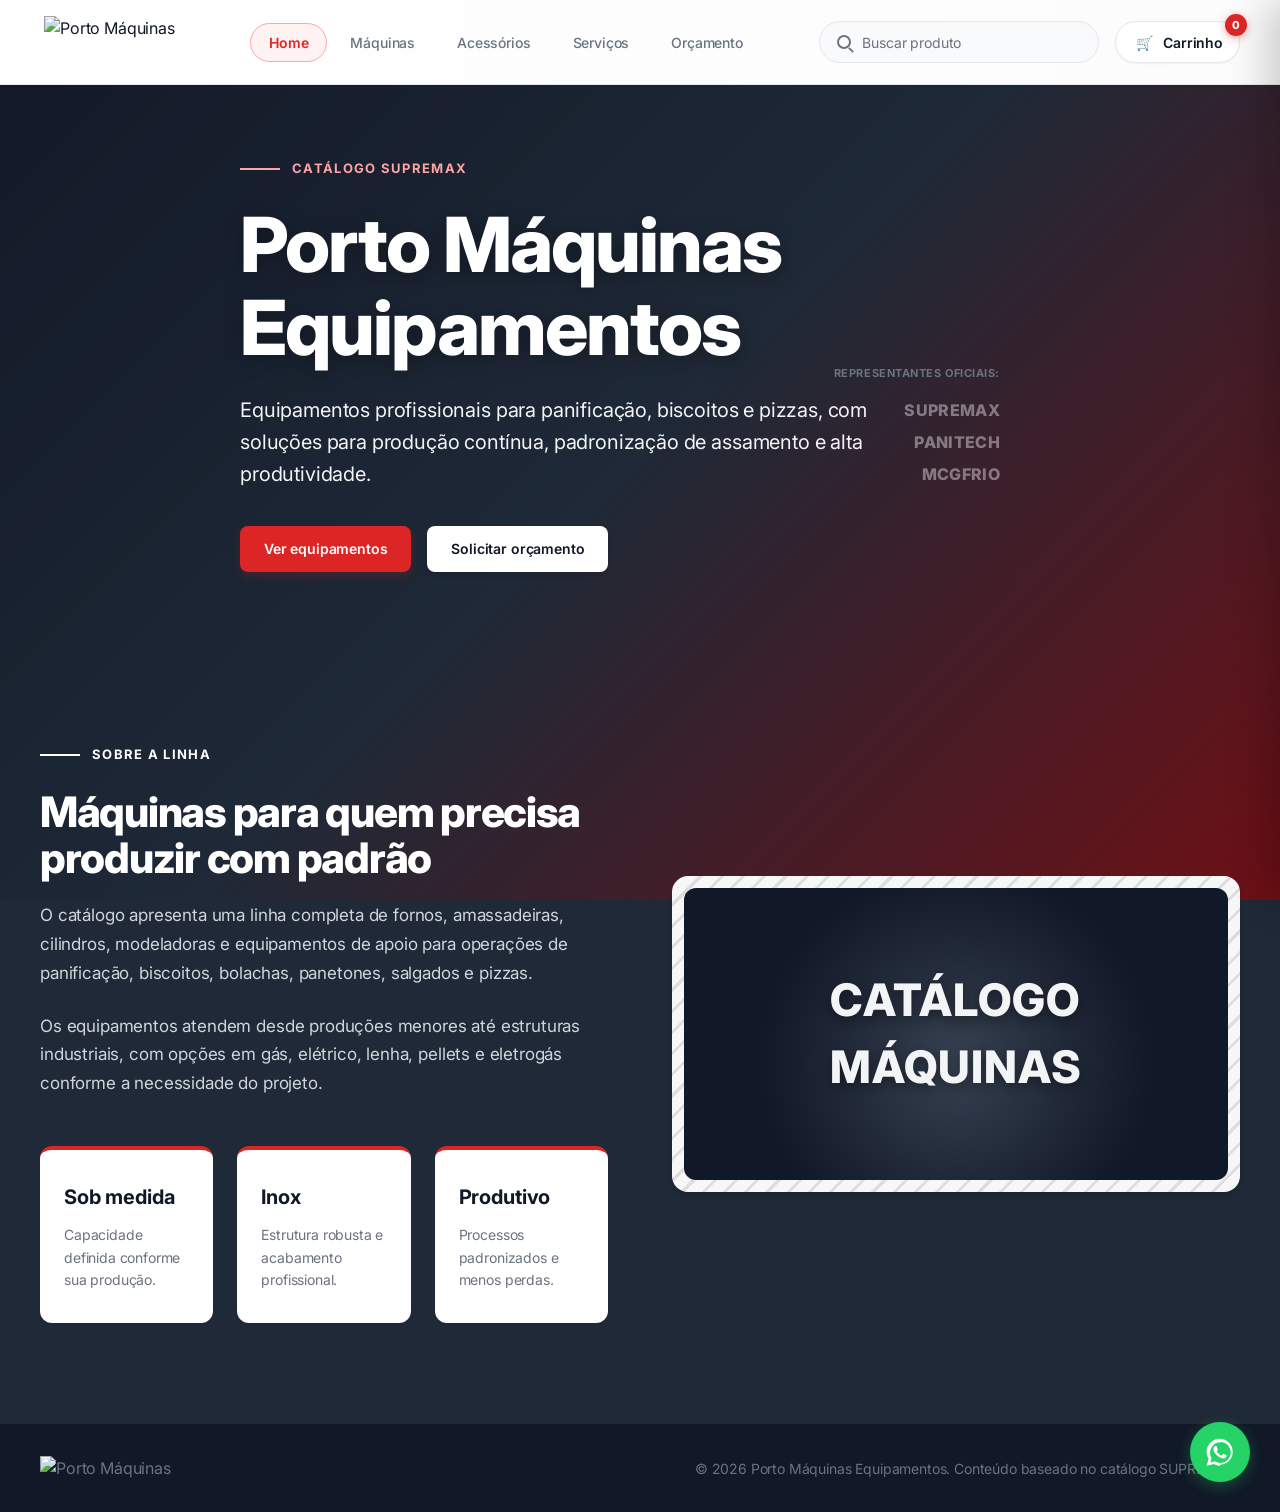
==== index.html @ 9cfff6a1 "style: move representantes list to middle right of hero" ====
<!DOCTYPE html>
<html lang="pt-BR">
<head>
    <meta charSet="utf-8"/>
    <meta name="viewport" content="width=device-width, initial-scale=1"/>
    
    <title>Porto Máquinas - Equipamentos Industriais para Panificação</title>
    <meta name="description" content="Catálogo SUPREMAX da Porto Máquinas: Equipamentos profissionais para panificação, biscoitos e pizzas. Soluções para produção contínua e alta produtividade.">
    
    <link rel="stylesheet" href="./css/cores/colors.css?v=28">
    <link rel="stylesheet" href="./css/index.css?v=28" />
    <link rel="stylesheet" href="./css/animations.css?v=28" />
    <link rel="shortcut icon" href="/favicon.svg"/>
    
    <link rel="preconnect" href="https://fonts.googleapis.com">
    <link rel="preconnect" href="https://fonts.gstatic.com" crossorigin>
    <link href="https://fonts.googleapis.com/css2?family=Inter:wght@300;400;500;600;700;800&display=swap" rel="stylesheet">
</head>
<body class="antialiased">
    <!-- Splash Screen removida daqui (agora injetada via main.js) -->
    <header class="topbar">
                <div class="container header-inner">
            <a href="index.html" class="brand" aria-label="Voltar para o início">
                    <img src="./assets/porto-maquinas-logo.webp" alt="Porto Máquinas"/>
                </a>
            <nav id="main-nav" aria-label="Navegação principal">
                <a href="index.html" class="nav-btn is-active">Home</a>

                <a href="maquinas.html" class="nav-btn">Máquinas</a>
                <a href="linha-acessorio-panificacao.html" class="nav-btn">Acessórios</a>
                <a href="servicos.html" class="nav-btn">Serviços</a>
                <a href="orcamento.html" class="nav-btn">Orçamento</a>
            </nav>
            <div class="header-main">
                <form class="site-search">
                    <label for="site-search-input" style="display:none;">Buscar produto</label>
                    <input id="site-search-input" placeholder="Buscar produto" value=""/>
                    <button type="submit" aria-label="Buscar produto"><span aria-hidden="true"></span></button>
                </form>
                <button id="mobile-menu-btn" class="mobile-menu-btn" aria-label="Abrir menu">
                    <svg viewBox="0 0 24 24" width="28" height="28" stroke="currentColor" stroke-width="2" fill="none" stroke-linecap="round" stroke-linejoin="round">
                        <line x1="3" y1="12" x2="21" y2="12"></line>
                        <line x1="3" y1="6" x2="21" y2="6"></line>
                        <line x1="3" y1="18" x2="21" y2="18"></line>
                    </svg>
                </button>
            </div>
        </div>
    </header>
    <main>
        <section class="hero panel-enter">
            <div class="container hero-content">
                <p class="eyebrow">Catálogo SUPREMAX</p>
                <h1>Porto Máquinas<br/>Equipamentos</h1>
                <p>Equipamentos profissionais para panificação, biscoitos e pizzas, com soluções para produção contínua, padronização de assamento e alta produtividade.</p>
                <div class="actions">
                    <button onclick="window.location.href='maquinas.html'">Ver equipamentos</button>
                    <button class="secondary" onclick="window.location.href='orcamento.html'">Solicitar orçamento</button>
                </div>
                
                <div class="representantes-band panel-enter" style="animation-delay: 0.3s;">
                    <span class="rep-title">Representantes Oficiais:</span>
                    <div class="rep-logos">
                        <strong>Supremax</strong>
                        <strong>Panitech</strong>
                        <strong>MCGfrio</strong>
                    </div>
                </div>
            </div>
        </section>
    </main>

    <!-- Sobre a linha -->
    <section class="content-section panel-enter">
        <div class="container about-grid">
            <div class="about-copy">
                <p class="eyebrow">Sobre a linha</p>
                <h2>Máquinas para quem precisa produzir com padrão</h2>
                <p>O catálogo apresenta uma linha completa de fornos, amassadeiras, cilindros, modeladoras e equipamentos de apoio para operações de panificação, biscoitos, bolachas, panetones, salgados e pizzas.</p>
                <p>Os equipamentos atendem desde produções menores até estruturas industriais, com opções em gás, elétrico, lenha, pellets e eletrogás conforme a necessidade do projeto.</p>
                <div class="highlights">
                    <div><strong>Sob medida</strong><span>Capacidade definida conforme sua produção.</span></div>
                    <div><strong>Inox</strong><span>Estrutura robusta e acabamento profissional.</span></div>
                    <div><strong>Produtivo</strong><span>Processos padronizados e menos perdas.</span></div>
                </div>
            </div>
            <a href="maquinas.html" class="catalog-cover" aria-label="Catálogo de máquinas Porto Máquinas" style="text-decoration: none; cursor: pointer; display: grid;">
                <b>CATÁLOGO<br/>MÁQUINAS</b>
            </a>
        </div>
    </section>
    <footer>
        <div class="container">
            <div class="footer-brand">
                <img src="./assets/pm-logo-only.webp" alt="Porto Máquinas"/>
            </div>
            <p>© 2026 Porto Máquinas Equipamentos. Conteúdo baseado no catálogo SUPREMAX.</p>
        </div>
    </footer>
    <script>
        // Simple interactivity for the buttons since we removed the original React bundle
        document.querySelectorAll('nav button').forEach(btn => {
            btn.addEventListener('click', (e) => {
                document.querySelectorAll('nav button').forEach(b => b.classList.remove('is-active'));
                e.target.classList.add('is-active');
            });
        });
        document.querySelector('.site-search').addEventListener('submit', (e) => {
            e.preventDefault();
        });
    </script>    <script src="./js/main.js?v=2"></script>
</body>
</html>
---- css/index.css ----
/*! tailwindcss v4.2.1 | MIT License | https://tailwindcss.com */
@layer theme{:root,:host{--font-sans:ui-sans-serif, system-ui, sans-serif, "Apple Color Emoji", "Segoe UI Emoji", "Segoe UI Symbol", "Noto Color Emoji";--font-mono:ui-monospace, SFMono-Regular, Menlo, Monaco, Consolas, "Liberation Mono", "Courier New", monospace;--spacing:.25rem;--default-font-family:var(--font-sans);--default-mono-font-family:var(--font-mono)}}@layer base{*,:after,:before,::backdrop{box-sizing:border-box;border:0 solid;margin:0;padding:0}::file-selector-button{box-sizing:border-box;border:0 solid;margin:0;padding:0}html,:host{-webkit-text-size-adjust:100%;tab-size:4;line-height:1.5;font-family:var(--default-font-family,ui-sans-serif, system-ui, sans-serif, "Apple Color Emoji", "Segoe UI Emoji", "Segoe UI Symbol", "Noto Color Emoji");font-feature-settings:var(--default-font-feature-settings,normal);font-variation-settings:var(--default-font-variation-settings,normal);-webkit-tap-highlight-color:transparent}hr{height:0;color:inherit;border-top-width:1px}abbr:where([title]){-webkit-text-decoration:underline dotted;text-decoration:underline dotted}h1,h2,h3,h4,h5,h6{font-size:inherit;font-weight:inherit}a{color:inherit;-webkit-text-decoration:inherit;-webkit-text-decoration:inherit;-webkit-text-decoration:inherit;-webkit-text-decoration:inherit;text-decoration:inherit}b,strong{font-weight:bolder}code,kbd,samp,pre{font-family:var(--default-mono-font-family,ui-monospace, SFMono-Regular, Menlo, Monaco, Consolas, "Liberation Mono", "Courier New", monospace);font-feature-settings:var(--default-mono-font-feature-settings,normal);font-variation-settings:var(--default-mono-font-variation-settings,normal);font-size:1em}small{font-size:80%}sub,sup{vertical-align:baseline;font-size:75%;line-height:0;position:relative}sub{bottom:-.25em}sup{top:-.5em}table{text-indent:0;border-color:inherit;border-collapse:collapse}:-moz-focusring{outline:auto}progress{vertical-align:baseline}summary{display:list-item}ol,ul,menu{list-style:none}img,svg,video,canvas,audio,iframe,embed,object{vertical-align:middle;display:block}img,video{max-width:100%;height:auto}button,input,select,optgroup,textarea{font:inherit;font-feature-settings:inherit;font-variation-settings:inherit;letter-spacing:inherit;color:inherit;opacity:1;background-color:#0000;border-radius:0}::file-selector-button{font:inherit;font-feature-settings:inherit;font-variation-settings:inherit;letter-spacing:inherit;color:inherit;opacity:1;background-color:#0000;border-radius:0}:where(select:is([multiple],[size])) optgroup{font-weight:bolder}:where(select:is([multiple],[size])) optgroup option{padding-inline-start:20px}::file-selector-button{margin-inline-end:4px}::placeholder{opacity:1}@supports (not ((-webkit-appearance:-apple-pay-button))) or (contain-intrinsic-size:1px){::placeholder{color:currentColor}@supports (color:color-mix(in lab, red, red)){::placeholder{color:color-mix(in oklab, currentcolor 50%, transparent)}}}textarea{resize:vertical}::-webkit-search-decoration{-webkit-appearance:none}::-webkit-date-and-time-value{min-height:1lh;text-align:inherit}::-webkit-datetime-edit{display:inline-flex}::-webkit-datetime-edit-fields-wrapper{padding:0}::-webkit-datetime-edit{padding-block:0}::-webkit-datetime-edit-year-field{padding-block:0}::-webkit-datetime-edit-month-field{padding-block:0}::-webkit-datetime-edit-day-field{padding-block:0}::-webkit-datetime-edit-hour-field{padding-block:0}::-webkit-datetime-edit-minute-field{padding-block:0}::-webkit-datetime-edit-second-field{padding-block:0}::-webkit-datetime-edit-millisecond-field{padding-block:0}::-webkit-datetime-edit-meridiem-field{padding-block:0}::-webkit-calendar-picker-indicator{line-height:1}:-moz-ui-invalid{box-shadow:none}button,input:where([type=button],[type=reset],[type=submit]){appearance:button}::file-selector-button{appearance:button}::-webkit-inner-spin-button{height:auto}::-webkit-outer-spin-button{height:auto}[hidden]:where(:not([hidden=until-found])){display:none!important}}@layer components;@layer utilities{.visible{visibility:visible}.relative{position:relative}.start{inset-inline-start:var(--spacing)}.container{width:100%}@media (width>=40rem){.container{max-width:40rem}}@media (width>=48rem){.container{max-width:48rem}}@media (width>=64rem){.container{max-width:64rem}}@media (width>=80rem){.container{max-width:80rem}}@media (width>=96rem){.container{max-width:96rem}}.table{display:table}.antialiased{-webkit-font-smoothing:antialiased;-moz-osx-font-smoothing:grayscale}}

:root {
  /* Premium Palette */
  --ink: #1f2937;
  --ink-2: #111827;
  --steel: #374151;
  --red-deep: #7f1d1d;
  --red-dark: #991b1b;
  --red: #dc2626;
  --white: #ffffff;
  --paper: #f9fafb;
  --muted: #6b7280;
  --line: #e5e7eb;

  /* Shadows (Soft & Premium) */
  --shadow-sm: 0 1px 2px 0 rgba(0, 0, 0, 0.05);
  --shadow-md: 0 4px 6px -1px rgba(0, 0, 0, 0.1), 0 2px 4px -1px rgba(0, 0, 0, 0.06);
  --shadow-lg: 0 10px 15px -3px rgba(0, 0, 0, 0.1), 0 4px 6px -2px rgba(0, 0, 0, 0.05);
  --shadow-hover: 0 20px 25px -5px rgba(0, 0, 0, 0.1), 0 10px 10px -5px rgba(0, 0, 0, 0.04);
  
  /* Radii */
  --radius-sm: 8px;
  --radius-md: 12px;
  --radius-lg: 16px;
  --radius-full: 9999px;
  
  /* Transitions */
  --transition: all 0.25s cubic-bezier(0.4, 0, 0.2, 1);
  --transition-slow: all 0.4s cubic-bezier(0.4, 0, 0.2, 1);
}

* { box-sizing: border-box; }
html { scroll-behavior: smooth; }

body {
  color: var(--white);
  background: var(--ink); /* Fallback */
  margin: 0;
  font-family: 'Inter', sans-serif;
  letter-spacing: -0.01em;
}

/* Hardware-accelerated fixed background for perfect performance and unified look */
body::before {
  content: "";
  position: fixed;
  top: 0;
  left: 0;
  width: 100vw;
  height: 100vh;
  z-index: -1;
  background-image: linear-gradient(135deg, rgba(17,24,39,0.92) 0%, rgba(31,41,55,0.85) 50%, rgba(163,0,0,0.6) 100%), url(../products/forno-tunel.webp);
  background-position: center;
  background-size: cover;
}

button, input, textarea, select { font-family: inherit; }
button, a { -webkit-tap-highlight-color: transparent; transition: var(--transition); }
button { cursor: pointer; }
.container { width: min(1200px, 100% - 48px); margin-inline: auto; }

/* =========================================================
   1. HEADER & NAVIGATION
   ========================================================= */
.topbar {
  z-index: 50;
  background: linear-gradient(90deg, #ffffff 0%, #fcfcfc 100%);
  border-bottom: 1px solid var(--line);
  padding: 12px 0;
  position: sticky;
  top: 0;
  box-shadow: var(--shadow-sm);
  color: var(--ink-2);
}

.header-inner {
  display: flex;
  justify-content: space-between;
  align-items: center;
  gap: 24px;
}

.header-main {
  display: flex;
  align-items: center;
  gap: 32px;
  flex: 1;
}

.brand {
  display: flex;
  align-items: center;
  text-decoration: none;
  background: transparent;
  padding: 4px;
  transition: var(--transition);
}
.brand:hover { transform: translateY(-1px) scale(1.02); }
.brand img {
  object-fit: contain;
  width: 170px;
  height: 52px;
}

/* Menu */
nav {
  display: flex;
  align-items: center;
  gap: 4px;
}

nav .nav-btn {
  color: var(--muted);
  text-decoration: none;
  border-radius: var(--radius-full);
  padding: 8px 18px;
  font-size: 14px;
  font-weight: 500;
  display: inline-flex;
  align-items: center;
  position: relative;
  border: 1px solid transparent;
}

nav .nav-btn:hover {
  color: var(--ink-2);
  background: var(--paper);
}

nav .nav-btn.is-active {
  color: var(--red);
  background: #fef2f2;
  border-color: #fca5a5;
  font-weight: 600;
}

/* Search Bar */
.header-actions-group {
  display: flex;
  align-items: center;
  gap: 16px;
  margin-left: auto;
}

.site-search {
  background: var(--paper);
  border: 1px solid var(--line);
  border-radius: var(--radius-full);
  display: flex;
  align-items: center;
  width: 280px;
  height: 42px;
  position: relative;
  transition: var(--transition);
  box-shadow: inset 0 2px 4px rgba(0,0,0,0.01);
}

.site-search label { display: none; }

.site-search input {
  color: var(--ink);
  background: transparent;
  border: 0;
  outline: 0;
  flex: 1;
  height: 100%;
  padding: 0 16px 0 42px;
  font-size: 14px;
}

.site-search input::placeholder {
  color: var(--muted);
  font-weight: 400;
}

.site-search:focus-within {
  background: var(--white);
  border-color: var(--red);
  box-shadow: 0 0 0 3px rgba(220, 38, 38, 0.1);
}

.site-search button {
  background: transparent;
  border: 0;
  position: absolute;
  left: 14px;
  top: 50%;
  transform: translateY(-50%);
  width: 20px;
  height: 20px;
  padding: 0;
  display: flex;
  align-items: center;
  justify-content: center;
}

.site-search button span {
  border: 2px solid var(--muted);
  border-radius: 50%;
  width: 14px;
  height: 14px;
  position: relative;
  display: block;
}
.site-search button span:after {
  content: "";
  background: var(--muted);
  width: 6px;
  height: 2px;
  position: absolute;
  bottom: -4px;
  right: -5px;
  transform: rotate(45deg);
}

.site-search:focus-within button span,
.site-search:focus-within button span:after {
  border-color: var(--red);
  background: var(--red);
}

/* =========================================================
   2. BUTTONS & UTILS
   ========================================================= */
.actions button, .service-cta, .submit-button, .add-to-cart-btn, .catalog-choice button {
  min-height: 46px;
  color: var(--white);
  background: var(--red);
  border: none;
  border-radius: var(--radius-sm);
  padding: 0 24px;
  font-size: 14px;
  font-weight: 600;
  display: inline-flex;
  align-items: center;
  justify-content: center;
  box-shadow: 0 4px 10px rgba(220, 38, 38, 0.2);
  transition: var(--transition);
}

.actions button:hover, .service-cta:hover, .submit-button:hover, .add-to-cart-btn:hover, .catalog-choice button:hover {
  background: var(--red-dark);
  box-shadow: 0 6px 14px rgba(220, 38, 38, 0.35);
  transform: translateY(-2px);
}

.actions button:active, .service-cta:active, .submit-button:active, .add-to-cart-btn:active, .catalog-choice button:active {
  transform: translateY(0) scale(0.98);
}

.actions .secondary {
  background: var(--white);
  color: var(--ink-2);
  border: none;
  box-shadow: var(--shadow-md);
}
.actions .secondary:hover {
  background: var(--paper);
  border-color: #d1d5db;
  box-shadow: var(--shadow-md);
  color: var(--red);
}

.catalog-choice-actions {
  display: flex;
  gap: 8px;
  margin-top: auto;
  width: 100%;
}
.catalog-choice-actions .select-btn {
  flex: 2;
  min-height: 40px;
  background: var(--paper);
  color: var(--ink);
  border: 1px solid var(--line);
  border-radius: var(--radius-sm);
  font-weight: 600;
  font-size: 12px;
  text-align: center;
}
.catalog-choice-actions .select-btn:hover { background: #e5e7eb; }
.catalog-choice-actions .add-to-cart-btn { flex: 1; padding: 0 4px; min-height: 40px; }

/* =========================================================
   3. HERO BANNER
   ========================================================= */
.panel-enter {
  animation: 0.6s cubic-bezier(0.16, 1, 0.3, 1) both panelIn;
}
@keyframes panelIn {
  0% { opacity: 0; transform: translateY(20px); }
  100% { opacity: 1; transform: translateY(0); }
}

.hero {
  position: relative;
  color: var(--white);
  background: transparent;
  align-items: center;
  display: flex;
  min-height: 560px;
  overflow: hidden;
}

.hero-content {
  z-index: 2;
  width: min(800px, 100% - 48px);
  padding: 60px 0;
}

.eyebrow {
  color: #fca5a5;
  letter-spacing: 0.1em;
  text-transform: uppercase;
  font-size: 13px;
  font-weight: 700;
  display: flex;
  align-items: center;
  gap: 12px;
  margin: 0 0 24px;
}
.eyebrow:before { content: ""; background: currentColor; width: 40px; height: 2px; }
.section-head .eyebrow { color: var(--red); }
.section-head .eyebrow:before { background: var(--red); }

.hero h1 {
  letter-spacing: -0.025em;
  margin: 0 0 24px;
  font-size: clamp(48px, 6vw, 76px);
  font-weight: 800;
  line-height: 1.1;
  text-shadow: 0 4px 20px rgba(0,0,0,0.3);
}

.hero-content > p:not(.eyebrow) {
  color: #f3f4f6;
  max-width: 650px;
  margin: 0 0 36px;
  font-size: clamp(16px, 1.8vw, 20px);
  line-height: 1.6;
  font-weight: 400;
}
.actions { display: flex; flex-wrap: wrap; gap: 16px; }

.representantes-band {
  position: absolute;
  right: max(40px, calc(50vw - 600px));
  top: 50%;
  transform: translateY(-50%);
  display: flex;
  flex-direction: column;
  align-items: flex-end;
  gap: 12px;
  border-top: none;
  margin-top: 0;
  padding-top: 0;
}
.representantes-band .rep-title {
  color: var(--muted);
  font-size: 11px;
  text-transform: uppercase;
  letter-spacing: 0.05em;
  font-weight: 700;
  margin-bottom: 4px;
}
.representantes-band .rep-logos {
  display: flex;
  flex-direction: column;
  align-items: flex-end;
  gap: 8px;
}
.representantes-band .rep-logos strong {
  font-size: 16px;
  color: rgba(255, 255, 255, 0.4);
  font-weight: 800;
  letter-spacing: 0.02em;
  transition: var(--transition);
  cursor: default;
  text-transform: uppercase;
}
.representantes-band .rep-logos strong:hover {
  color: var(--white);
  transform: translateX(-4px);
}
@media (max-width: 768px) {
  .representantes-band {
    position: relative;
    right: auto;
    bottom: auto;
    margin-top: 40px;
    align-items: flex-start;
  }
  .representantes-band .rep-logos {
    align-items: flex-start;
    flex-direction: row;
    flex-wrap: wrap;
    gap: 16px;
  }
}

/* =========================================================
   4. CONTENT SECTIONS
   ========================================================= */
.content-section {
  color: var(--white);
  background: transparent;
  padding: 100px 0;
}

.content-section h2, 
.content-section p.eyebrow, 
.content-section .section-head p {
  color: var(--white) !important;
}



.section-head {
  max-width: 800px;
  margin-bottom: 56px;
}

.section-head h2, .about-copy h2 {
  letter-spacing: -0.03em;
  text-transform: uppercase;
  margin: 0 0 20px;
  font-size: clamp(32px, 4.5vw, 52px);
  font-weight: 800;
  line-height: 1.1;
  color: var(--ink-2);
}

.section-head > p:not(.eyebrow) {
  color: var(--muted);
  margin: 0;
  font-size: 18px;
  line-height: 1.6;
}

.about-grid {
  display: grid;
  grid-template-columns: 1fr 1fr;
  align-items: center;
  gap: 64px;
}

.about-copy h2 { text-transform: none; font-size: clamp(28px, 3.5vw, 42px); }
.about-copy > p:not(.eyebrow) {
  color: #d1d5db; /* Lighter color for dark background */
  font-size: 17px;
  line-height: 1.7;
  margin-bottom: 24px;
}

.highlights {
  display: grid;
  grid-template-columns: repeat(3, 1fr);
  gap: 24px;
  margin-top: 48px;
}

.highlights div {
  background: var(--white);
  border-radius: var(--radius-md);
  box-shadow: var(--shadow-sm);
  padding: 32px 24px;
  display: flex;
  flex-direction: column;
  transition: var(--transition);
  border-top: 4px solid var(--red);
}
.highlights div:hover {
  transform: translateY(-5px);
  box-shadow: var(--shadow-md);
}

.highlights strong {
  font-size: 20px;
  color: var(--ink-2);
  margin-bottom: 12px;
  font-weight: 700;
}
.highlights span {
  color: var(--muted);
  font-size: 14px;
  line-height: 1.6;
}

/* =========================================================
   5. PRODUCT CARDS & CATALOG
   ========================================================= */
.product-grid { display: grid; grid-template-columns: repeat(3, 1fr); gap: 32px; }
.catalog-shop-grid { display: grid; grid-template-columns: repeat(4, 1fr); gap: 24px; }

.product-card, .catalog-choice {
  background: var(--white);
  border-radius: var(--radius-md);
  border: none;
  box-shadow: var(--shadow-md);
  transition: var(--transition-slow);
  overflow: hidden;
  display: flex;
  flex-direction: column;
}

.product-card:hover, .catalog-choice:hover {
  box-shadow: var(--shadow-hover);
  transform: translateY(-6px);
  border-color: rgba(209, 42, 47, 0.2);
}

.product-visual, .catalog-choice-visual {
  height: 240px;
  background: var(--white);
  display: flex;
  justify-content: center;
  align-items: center;
  padding: 16px;
  position: relative;
  overflow: hidden;
  border-bottom: 1px solid var(--line);
}

.product-visual span, .catalog-choice-visual span {
  position: absolute;
  top: 16px;
  left: 16px;
  background: var(--red);
  color: white;
  font-size: 12px;
  font-weight: 800;
  padding: 4px 8px;
  border-radius: var(--radius-sm);
  z-index: 2;
}

.product-visual i, .catalog-choice-visual i {
  position: absolute;
  top: 16px;
  right: 16px;
  background: var(--ink-2);
  color: white;
  font-size: 10px;
  font-weight: 700;
  padding: 4px 6px;
  border-radius: 4px;
  font-style: normal;
  z-index: 2;
}

.product-visual img, .catalog-choice-visual img {
  object-fit: contain;
  max-width: 100%;
  max-height: 100%;
  transition: transform 0.5s cubic-bezier(0.2, 0.8, 0.2, 1), filter 0.5s ease;
  filter: drop-shadow(0px 10px 15px rgba(0, 0, 0, 0.2));
  z-index: 1;
}

.product-card:hover .product-visual img, .catalog-choice:hover .catalog-choice-visual img {
  transform: scale(1.1) translateY(-5px);
  filter: drop-shadow(0px 20px 25px rgba(0, 0, 0, 0.3));
}

.product-content, .catalog-choice-content {
  padding: 24px;
  display: flex;
  flex-direction: column;
  align-items: center;
  text-align: center;
  flex: 1;
}

.product-content h3, .catalog-choice-content h3 {
  font-size: 18px;
  font-weight: 700;
  color: var(--ink-2);
  margin: 0 0 12px;
  line-height: 1.3;
}

.product-content p, .catalog-choice-content p {
  color: var(--muted);
  font-size: 14px;
  line-height: 1.6;
  margin: 0 0 20px;
  flex: 1;
}

.product-price {
  font-size: 22px;
  font-weight: 800;
  color: var(--red);
  margin-bottom: 16px;
}

.product-content ul { display: flex; flex-wrap: wrap; justify-content: center; gap: 8px; margin: 16px 0 0; padding: 0; list-style: none; }
.product-content li {
  background: var(--paper);
  border-left: 3px solid var(--red);
  padding: 6px 12px;
  font-size: 12px;
  font-weight: 600;
  color: var(--ink);
  border-radius: 0 4px 4px 0;
}

.catalog-cover {
  aspect-ratio: 1.8;
  color: var(--white);
  box-shadow: var(--shadow-md);
  background: repeating-linear-gradient(-45deg, #f7f7f7 0 3px, #dedede 3px 6px, #f7f7f7 6px 15px);
  border-radius: var(--radius-lg);
  place-items: center;
  padding: 24px;
  display: grid;
  position: relative;
  overflow: hidden;
}
.catalog-cover:before {
  content: "";
  background: radial-gradient(circle at 50% 60%, #374151, #111827 60%);
  position: absolute;
  inset: 12px;
  border-radius: var(--radius-md);
}
.catalog-cover b {
  z-index: 2;
  color: #f3f4f6;
  font-size: clamp(32px, 3.5vw, 48px);
  text-shadow: 0 4px 12px rgba(0,0,0,0.4);
  font-weight: 800;
  letter-spacing: 0.02em;
}

.catalog-section { padding: 80px 0; }
.catalog-panel { 
  background: rgba(31, 41, 55, 0.4); 
  backdrop-filter: blur(20px); 
  -webkit-backdrop-filter: blur(20px);
  border: 1px solid rgba(255, 255, 255, 0.1);
  color: var(--white); 
  border-radius: var(--radius-lg); 
  padding: 40px; 
  box-shadow: 0 24px 60px rgba(0, 0, 0, 0.3); 
}
.catalog-panel-head { display: flex; justify-content: space-between; align-items: flex-end; margin-bottom: 32px; }
.catalog-panel-head h3 { font-size: 28px; font-weight: 800; margin: 0 0 8px; color: var(--white); }
.catalog-panel-head p { color: #d1d5db; margin: 0; }
.search-field { display: flex; flex-direction: column; gap: 8px; font-size: 13px; font-weight: 700; color: #d1d5db; text-transform: uppercase; }
.search-field input { border: 1px solid rgba(255, 255, 255, 0.15); border-radius: var(--radius-sm); padding: 12px 16px; background: rgba(0, 0, 0, 0.2); color: var(--white); transition: var(--transition); }
.search-field input::placeholder { color: rgba(255, 255, 255, 0.4); }
.search-field input:focus { background: rgba(0, 0, 0, 0.4); border-color: var(--red); box-shadow: 0 0 0 3px rgba(220, 38, 38, 0.2); outline: none; }
.catalog-meta { display: grid; grid-template-columns: repeat(2, 1fr); gap: 16px; margin-bottom: 32px; }
.catalog-meta div { background: rgba(255, 255, 255, 0.03); border: 1px solid rgba(255, 255, 255, 0.05); border-left: 4px solid var(--red); padding: 16px; border-radius: 0 var(--radius-sm) var(--radius-sm) 0; }
.catalog-meta strong { display: block; font-weight: 700; margin-bottom: 4px; text-transform: uppercase; font-size: 14px; color: var(--white); }
.catalog-meta span { color: #9ca3af; font-size: 13px; font-weight: 500; }

/* =========================================================
   6. CARRINHO (Premium Cart Drawer)
   ========================================================= */
.cart-toggle-btn {
  background: var(--white);
  border: 1px solid var(--line);
  border-radius: var(--radius-full);
  min-height: 42px;
  padding: 0 16px 0 20px;
  font-size: 14px;
  font-weight: 600;
  color: var(--ink-2);
  display: inline-flex;
  align-items: center;
  gap: 10px;
  position: relative;
  transition: var(--transition);
  box-shadow: var(--shadow-sm);
}

.cart-toggle-btn:hover {
  background: var(--paper);
  border-color: #d1d5db;
  box-shadow: var(--shadow-md);
}

.cart-toggle-btn .cart-badge {
  background: var(--red);
  color: var(--white);
  font-size: 11px;
  font-weight: 800;
  min-width: 22px;
  height: 22px;
  border-radius: 50%;
  display: flex;
  align-items: center;
  justify-content: center;
  position: absolute;
  top: -8px;
  right: -8px;
  box-shadow: 0 2px 8px rgba(220, 38, 38, 0.4);
}

.cart-toggle-btn .cart-badge.bounce {
  animation: cartBounce 0.4s cubic-bezier(0.175, 0.885, 0.32, 1.275);
}
@keyframes cartBounce {
  0%, 100% { transform: scale(1); }
  50% { transform: scale(1.3); }
}

.cart-drawer-overlay {
  position: fixed;
  inset: 0;
  background: rgba(17, 24, 39, 0.7);
  backdrop-filter: blur(6px);
  z-index: 1000;
  opacity: 0;
  visibility: hidden;
  transition: opacity 0.3s ease;
}
.cart-drawer-overlay.show { opacity: 1; visibility: visible; }

.cart-drawer {
  position: fixed;
  top: 0;
  right: -450px;
  width: min(450px, 100vw);
  height: 100vh;
  background: var(--white);
  z-index: 1001;
  box-shadow: -12px 0 40px rgba(0, 0, 0, 0.2);
  display: flex;
  flex-direction: column;
  transition: right 0.4s cubic-bezier(0.2, 0.8, 0.2, 1);
}
.cart-drawer.show { right: 0; }

.cart-drawer-header {
  padding: 24px 32px;
  border-bottom: 1px solid var(--line);
  display: flex;
  align-items: center;
  justify-content: space-between;
  background: var(--white);
}

.cart-drawer-header h2 {
  font-size: 20px;
  font-weight: 800;
  color: var(--ink-2);
  margin: 0;
  text-transform: uppercase;
  letter-spacing: 0.02em;
}

.cart-close-btn {
  background: var(--paper);
  border: 1px solid var(--line);
  color: var(--muted);
  width: 36px;
  height: 36px;
  border-radius: 50%;
  font-size: 20px;
  display: flex;
  align-items: center;
  justify-content: center;
  transition: var(--transition);
}
.cart-close-btn:hover { background: #fef2f2; color: var(--red); border-color: #fca5a5; }

.cart-drawer-body {
  flex: 1;
  overflow-y: auto;
  padding: 32px;
  background: var(--white);
}

.cart-item {
  background: var(--white);
  border-radius: var(--radius-md);
  padding: 16px;
  margin-bottom: 20px;
  display: grid;
  grid-template-columns: 80px 1fr;
  gap: 20px;
  border: none;
  box-shadow: var(--shadow-md);
  transition: var(--transition);
}
.cart-item:hover {
  box-shadow: var(--shadow-md);
  border-color: #d1d5db;
}

.cart-item-img {
  width: 80px;
  height: 80px;
  background: var(--paper);
  border-radius: var(--radius-sm);
  padding: 8px;
  display: flex;
  align-items: center;
  justify-content: center;
}
.cart-item-img img { max-width: 100%; max-height: 100%; object-fit: contain; }

.cart-item-details { display: flex; flex-direction: column; justify-content: space-between; }
.cart-item-title {
  font-size: 14px;
  font-weight: 700;
  color: var(--ink-2);
  margin: 0 0 8px;
  line-height: 1.4;
}

.qty-controls {
  display: flex;
  align-items: center;
  border: 1px solid var(--line);
  border-radius: var(--radius-sm);
  background: var(--white);
  overflow: hidden;
  height: 32px;
}
.qty-btn {
  background: transparent;
  border: 0;
  width: 32px;
  height: 100%;
  font-size: 14px;
  font-weight: 600;
  color: var(--ink);
}
.qty-btn:hover { background: var(--paper); }
.qty-val { width: 32px; text-align: center; font-size: 13px; font-weight: 600; }
.cart-item-remove { background: transparent; border: 0; color: var(--muted); font-size: 12px; font-weight: 500; }
.cart-item-remove:hover { color: var(--red); text-decoration: underline; }

.cart-drawer-footer {
  padding: 32px;
  background: var(--white);
  border-top: 1px solid var(--line);
  box-shadow: 0 -10px 30px rgba(0,0,0,0.03);
}

.cart-summary-row { display: flex; justify-content: space-between; margin-bottom: 16px; font-size: 15px; color: var(--muted); }
.cart-summary-row.total { border-top: 1px dashed var(--line); padding-top: 16px; margin-bottom: 24px; font-size: 20px; font-weight: 800; color: var(--ink-2); }
.cart-summary-row.total span:last-child { color: var(--red); }
.cart-footer-actions { display: flex; flex-direction: column; gap: 12px; }

.cart-btn-checkout {
  width: 100%;
  min-height: 52px;
  background: var(--red);
  color: var(--white);
  border: 0;
  border-radius: var(--radius-md);
  font-weight: 700;
  font-size: 15px;
  text-transform: uppercase;
  letter-spacing: 0.05em;
  box-shadow: 0 4px 12px rgba(220, 38, 38, 0.25);
}
.cart-btn-checkout:hover { background: var(--red-dark); box-shadow: 0 6px 16px rgba(220, 38, 38, 0.4); transform: translateY(-2px); }

.cart-btn-clear {
  width: 100%;
  min-height: 44px;
  background: var(--paper);
  color: var(--ink-2);
  border: 1px solid var(--line);
  border-radius: var(--radius-sm);
  font-weight: 600;
  font-size: 13px;
}
.cart-btn-clear:hover { background: #fef2f2; color: var(--red); border-color: #fca5a5; }

/* Modal */
.cart-modal-overlay {
  position: fixed;
  inset: 0;
  background: rgba(17, 24, 39, 0.7);
  backdrop-filter: blur(6px);
  z-index: 2000;
  opacity: 0;
  visibility: hidden;
  display: flex;
  align-items: center;
  justify-content: center;
  padding: 24px;
  transition: opacity 0.3s ease;
}
.cart-modal-overlay.show { opacity: 1; visibility: visible; }
.cart-modal {
  background: var(--white);
  border-radius: var(--radius-lg);
  width: min(480px, 100%);
  box-shadow: var(--shadow-hover);
  padding: 40px;
  text-align: center;
  transform: scale(0.95);
  transition: transform 0.4s cubic-bezier(0.2, 0.8, 0.2, 1);
}
.cart-modal-overlay.show .cart-modal { transform: scale(1); }
.cart-modal-icon { width: 80px; height: 80px; background: #ecfdf5; color: #059669; border-radius: 50%; display: flex; align-items: center; justify-content: center; font-size: 40px; margin: 0 auto 24px; }
.cart-modal h3 { font-size: 24px; font-weight: 800; color: var(--ink-2); margin: 0 0 16px; }
.cart-modal p { color: var(--muted); font-size: 15px; line-height: 1.6; margin: 0 0 32px; }
.cart-modal-btn-close {
  min-height: 48px;
  background: var(--ink-2);
  color: var(--white);
  border: 0;
  border-radius: var(--radius-sm);
  font-weight: 700;
  padding: 0 40px;
}
.cart-modal-btn-close:hover { background: var(--ink); transform: translateY(-2px); }

/* =========================================================
   7. SERVICES
   ========================================================= */
.service-grid { display: grid; grid-template-columns: repeat(4, 1fr); gap: 24px; }
.service-grid article {
  background: var(--white);
  border-radius: var(--radius-md);
  border: none;
  box-shadow: var(--shadow-md);
  overflow: hidden;
  display: flex;
  flex-direction: column;
  transition: var(--transition-slow);
}
.service-grid article:hover { transform: translateY(-6px); box-shadow: var(--shadow-hover); border-color: rgba(209, 42, 47, 0.2); }
.service-image { height: 200px; position: relative; overflow: hidden; }
.service-image img { width: 100%; height: 100%; object-fit: cover; transition: transform 0.6s ease; }
.service-grid article:hover .service-image img { transform: scale(1.08); }
.service-grid span {
  position: absolute;
  top: 16px;
  left: 16px;
  background: var(--red);
  color: var(--white);
  padding: 6px 12px;
  font-size: 11px;
  font-weight: 800;
  border-radius: var(--radius-sm);
  z-index: 10;
  box-shadow: 0 4px 10px rgba(0,0,0,0.3);
}
.service-copy { padding: 32px 24px; flex: 1; display: flex; flex-direction: column; }
.service-grid h3 { font-size: 22px; font-weight: 800; margin: 0 0 12px; color: var(--ink-2); line-height: 1.2; }
.service-grid p { color: var(--muted); font-size: 15px; line-height: 1.6; }

/* =========================================================
   8. CONTACT & BUDGET (Forms)
   ========================================================= */
.contact-section {
  color: var(--white);
  background: transparent;
  padding: 100px 0;
}
.contact-section .section-head h2,
.contact-section .section-head p {
  color: var(--white);
}
.contact-layout { display: grid; grid-template-columns: 1fr 1.2fr; gap: 40px; align-items: start; }
.contact-info, .contact-layout form {
  background: var(--white);
  color: var(--ink);
  padding: 40px;
  border-radius: var(--radius-lg);
  box-shadow: var(--shadow-lg);
}
.contact-info h3 { font-size: 28px; font-weight: 800; margin: 0 0 12px; color: var(--ink-2); }
.contact-info > p { color: var(--muted); margin: 0 0 32px; font-size: 16px; line-height: 1.6; }
.contact-info ul { display: grid; gap: 12px; list-style: none; padding: 0; margin: 0; }
.contact-info li {
  background: var(--paper);
  border-left: 4px solid var(--red);
  padding: 16px 20px;
  border-radius: 0 var(--radius-sm) var(--radius-sm) 0;
  display: flex;
  justify-content: space-between;
  align-items: center;
  font-weight: 600;
}
.contact-info li span { color: var(--muted); font-size: 12px; text-transform: uppercase; }
.emails { border-top: 1px solid var(--line); margin-top: 32px; padding-top: 24px; display: grid; gap: 8px; }
.emails a { color: var(--red); font-size: 15px; font-weight: 600; }

.contact-layout form { display: grid; gap: 24px; }
.budget-note {
  background: #fef2f2;
  border-left: 4px solid var(--red);
  padding: 16px 20px;
  border-radius: 0 var(--radius-sm) var(--radius-sm) 0;
  font-size: 14px;
  color: var(--ink-2);
}
.form-row { display: grid; grid-template-columns: 1fr 1fr; gap: 20px; }
.contact-layout label { display: grid; gap: 8px; font-size: 13px; font-weight: 700; color: var(--ink-2); text-transform: uppercase; letter-spacing: 0.05em; }
.form-help { color: var(--muted); text-transform: none; font-size: 12px; font-weight: 400; letter-spacing: 0; }
.contact-layout input, .contact-layout select, .contact-layout textarea {
  width: 100%;
  background: var(--paper);
  border: 1px solid var(--line);
  border-radius: var(--radius-sm);
  padding: 14px 16px;
  font-size: 15px;
  transition: var(--transition);
}
.contact-layout input:focus, .contact-layout select:focus, .contact-layout textarea:focus {
  background: var(--white);
  border-color: var(--red);
  box-shadow: 0 0 0 4px rgba(220, 38, 38, 0.1);
  outline: none;
}

/* =========================================================
   9. TESTIMONIALS
   ========================================================= */
.testimonials-section { background: var(--paper); border-top: 1px solid var(--line); }
.testimonials-grid { display: grid; grid-template-columns: repeat(3, 1fr); gap: 32px; margin-top: 56px; }
.testimonial-card {
  background: var(--white);
  border-radius: var(--radius-md);
  padding: 40px 32px;
  box-shadow: var(--shadow-sm);
  border: 1px solid var(--line);
  display: flex;
  flex-direction: column;
  justify-content: space-between;
  transition: var(--transition);
}
.testimonial-card:hover { transform: translateY(-5px); box-shadow: var(--shadow-md); }
.testimonial-text {
  color: var(--ink);
  font-size: 16px;
  line-height: 1.7;
  font-style: italic;
  margin-bottom: 32px;
  position: relative;
}
.testimonial-text::before {
  content: "\201C";
  font-size: 80px;
  color: rgba(220, 38, 38, 0.1);
  position: absolute;
  top: -30px;
  left: -20px;
  font-family: serif;
  line-height: 1;
}
.testimonial-author { border-top: 2px solid var(--red); padding-top: 20px; display: flex; flex-direction: column; }
.testimonial-author strong { font-size: 16px; font-weight: 800; color: var(--ink-2); text-transform: uppercase; }
.testimonial-author span { color: var(--muted); font-size: 13px; margin-top: 4px; }

/* =========================================================
   10. FOOTER
   ========================================================= */
footer { background: var(--ink-2); color: var(--muted); padding: 32px 0; border-top: 1px solid #1f2937; }
footer .container { display: flex; justify-content: space-between; align-items: center; gap: 24px; }
footer p { font-size: 14px; margin: 0; }

/* =========================================================
   11. RESPONSIVENESS (MOBILE & DESKTOP HEADER)
   ========================================================= */
.mobile-menu-btn {
  background: var(--paper);
  border: 1px solid var(--line);
  color: var(--ink-2);
  width: 42px;
  height: 42px;
  border-radius: var(--radius-sm);
  display: none;
  align-items: center;
  justify-content: center;
  transition: var(--transition);
  cursor: pointer;
}
.mobile-menu-btn:hover { background: #fef2f2; color: var(--red); border-color: #fca5a5; }

/* Desktop */
@media (min-width: 992px) {
  .header-inner {
    display: flex;
    justify-content: space-between;
    align-items: center;
    gap: 20px;
  }
  nav#main-nav {
    display: flex;
    flex: 1;
    justify-content: flex-start;
    padding-left: 12px;
    gap: 4px;
  }
  .header-main {
    display: flex;
    justify-content: flex-end;
    align-items: center;
    flex: 0 0 auto;
  }
  .header-actions-group {
    display: flex;
    align-items: center;
    gap: 16px;
  }
}

/* Tablet & Mobile */
@media (max-width: 991px) {
  .header-inner {
    display: grid;
    grid-template-columns: 1fr auto auto;
    align-items: center;
    gap: 12px;
    padding: 0;
  }
  .brand { grid-column: 1 / 2; grid-row: 1; }
  .brand img { width: 150px; height: auto; }
  
  .header-main { display: contents; }
  .header-actions-group { display: contents; }
  
  .cart-toggle-container {
    grid-column: 2 / 3;
    grid-row: 1;
  }
  
  .mobile-menu-btn {
    display: flex;
    grid-column: 3 / 4;
    grid-row: 1;
  }

  .site-search {
    grid-column: 1 / 4;
    grid-row: 2;
    width: 100%;
    margin-top: 4px;
  }

  nav#main-nav {
    display: none;
    grid-column: 1 / 4;
    grid-row: 3;
    flex-direction: column;
    background: var(--white);
    border: 1px solid var(--line);
    border-radius: var(--radius-md);
    margin-top: 8px;
    padding: 8px;
    box-shadow: var(--shadow-md);
  }
  
  nav#main-nav.is-open {
    display: flex;
  }
  
  nav#main-nav .nav-btn {
    width: 100%;
    padding: 12px 16px;
    border-radius: var(--radius-sm);
  }
  
  /* Resto da responsividade */
  .product-grid { grid-template-columns: repeat(2, 1fr); }
  .catalog-shop-grid { grid-template-columns: repeat(3, 1fr); }
  .service-grid { grid-template-columns: repeat(2, 1fr); }
  
  .about-grid, .contact-layout { grid-template-columns: 1fr; gap: 40px; }
}

@media (max-width: 768px) {
  .hero-content { padding: 40px 0; }
  .hero h1 { font-size: clamp(36px, 8vw, 52px); }
  .highlights, .form-row, .testimonials-grid { grid-template-columns: 1fr; gap: 20px; }
  .catalog-shop-grid { grid-template-columns: repeat(2, 1fr); }
  .contact-info, .contact-layout form { padding: 24px; }
  .cart-drawer { width: 100vw; }
}

@media (max-width: 540px) {
  .product-grid, .catalog-shop-grid, .service-grid { grid-template-columns: 1fr; }
  .catalog-choice { grid-template-rows: 1fr; grid-template-columns: 120px 1fr; }
  .catalog-choice-visual { height: auto; min-height: 160px; }
  .catalog-choice-actions { flex-direction: column; gap: 8px; }
  .catalog-choice-actions .select-btn, .catalog-choice-actions .add-to-cart-btn { width: 100%; }
  footer .container { flex-direction: column; align-items: flex-start; }
}

@media (prefers-reduced-motion: reduce) {
  *, :before, :after { transition-duration: 0.01ms !important; animation-duration: 0.01ms !important; scroll-behavior: auto !important; }
}
---- css/animations.css ----
/* Classes for scroll animation */
.animate-on-scroll {
    opacity: 0;
    transform: translateY(20px);
    transition: opacity 0.6s ease-out, transform 0.6s ease-out;
    will-change: opacity, transform;
}

.animate-on-scroll.is-visible {
    opacity: 1;
    transform: translateY(0);
}

/* Add slight staggered delays to grids for a cooler effect */
.product-card:nth-child(1) { transition-delay: 0.1s; }
.product-card:nth-child(2) { transition-delay: 0.2s; }
.product-card:nth-child(3) { transition-delay: 0.3s; }
.product-card:nth-child(4) { transition-delay: 0.4s; }

.service-grid article:nth-child(1) { transition-delay: 0.1s; }
.service-grid article:nth-child(2) { transition-delay: 0.2s; }
.service-grid article:nth-child(3) { transition-delay: 0.3s; }
.service-grid article:nth-child(4) { transition-delay: 0.4s; }

/* SPLASH SCREEN */
body.splash-active {
    overflow: hidden;
}

.splash-screen {
    position: fixed;
    top: 0;
    left: 0;
    width: 100%;
    height: 100vh;
    background: #101112; /* var(--ink) */
    z-index: 9999;
    display: flex;
    justify-content: center;
    align-items: center;
    animation: splashFadeOut 0.5s ease-in forwards;
    animation-delay: 1.5s;
    pointer-events: none;
}

.splash-content {
    display: flex;
    flex-direction: column;
    align-items: center;
    gap: 20px;
    animation: splashContentUp 0.8s ease-out;
}

.splash-logo {
    color: #fff;
    font-size: 28px;
    font-weight: 900;
    letter-spacing: 0.1em;
    text-transform: uppercase;
}

.splash-spinner {
    width: 40px;
    height: 40px;
    border: 3px solid rgba(255, 255, 255, 0.1);
    border-top: 3px solid #c80505; /* var(--red) */
    border-radius: 50%;
    animation: spin 1s linear infinite;
}

/* LIGHTBOX */
.lightbox-overlay {
    position: fixed;
    top: 0;
    left: 0;
    width: 100%;
    height: 100vh;
    background: rgba(0, 0, 0, 0.85);
    z-index: 10000;
    display: flex;
    justify-content: center;
    align-items: center;
    opacity: 0;
    visibility: hidden;
    pointer-events: none;
    transition: opacity 0.3s ease, visibility 0.3s ease;
    cursor: zoom-out;
}

.lightbox-overlay.show {
    opacity: 1;
    visibility: visible;
    pointer-events: auto;
}

.lightbox-overlay img {
    max-width: 90%;
    max-height: 90vh;
    object-fit: contain;
    transform: scale(0.9);
    transition: transform 0.3s ease;
}

.lightbox-overlay.show img {
    transform: scale(1);
}

/* WHATSAPP FLOAT BUTTON & MENU */
.whatsapp-float-container {
    position: fixed;
    bottom: 30px;
    right: 30px;
    z-index: 9900;
}

.whatsapp-float-btn {
    width: 60px;
    height: 60px;
    background: #25d366;
    border-radius: 50%;
    display: flex;
    justify-content: center;
    align-items: center;
    box-shadow: 0 4px 15px rgba(37, 211, 102, 0.3);
    border: none;
    cursor: pointer;
    color: white;
    transition: transform 0.3s, box-shadow 0.3s;
    outline: none;
    position: relative;
    z-index: 2;
}

.whatsapp-float-btn:hover {
    transform: scale(1.1) translateY(-5px);
    box-shadow: 0 8px 25px rgba(37, 211, 102, 0.5);
}

.whatsapp-float-btn svg {
    width: 35px;
    height: 35px;
    fill: currentColor;
}

.whatsapp-float-menu {
    position: absolute;
    bottom: 75px;
    right: 0;
    background: white;
    border-radius: 12px;
    box-shadow: 0 10px 25px rgba(0,0,0,0.15);
    width: 260px;
    display: flex;
    flex-direction: column;
    overflow: hidden;
    opacity: 0;
    visibility: hidden;
    transform: translateY(20px) scale(0.95);
    transform-origin: bottom right;
    transition: all 0.3s cubic-bezier(0.175, 0.885, 0.32, 1.275);
    z-index: 1;
    border: 1px solid #eee;
}

.whatsapp-float-container.is-open .whatsapp-float-menu {
    opacity: 1;
    visibility: visible;
    transform: translateY(0) scale(1);
}

.whatsapp-menu-header {
    background: #f8f9fa;
    padding: 12px 16px;
    font-weight: 600;
    font-size: 14px;
    color: #333;
    border-bottom: 1px solid #eee;
    font-family: 'Inter', sans-serif;
}

.whatsapp-float-menu a {
    padding: 14px 16px;
    color: #444;
    text-decoration: none;
    font-size: 14px;
    font-weight: 500;
    display: flex;
    align-items: center;
    transition: background 0.2s;
    border-bottom: 1px solid #f5f5f5;
    font-family: 'Inter', sans-serif;
}

.whatsapp-float-menu a:last-child {
    border-bottom: none;
}

.whatsapp-float-menu a:hover {
    background: #f0fdf4;
    color: #16a34a;
}

@keyframes splashFadeOut {
    to {
        opacity: 0;
        visibility: hidden;
    }
}

@keyframes splashContentUp {
    from {
        opacity: 0;
        transform: translateY(20px);
    }
    to {
        opacity: 1;
        transform: translateY(0);
    }
}

@keyframes spin {
    0% { transform: rotate(0deg); }
    100% { transform: rotate(360deg); }
}

/* Page Transition Animations */
body {
    animation: fadeInPage 0.4s ease-out forwards;
}

body.page-exit {
    animation: fadeOutPage 0.3s ease-in forwards;
}

@keyframes fadeInPage {
    from { opacity: 0; transform: translateY(10px); }
    to { opacity: 1; transform: translateY(0); }
}

@keyframes fadeOutPage {
    from { opacity: 1; transform: translateY(0); }
    to { opacity: 0; transform: translateY(-10px); }
}
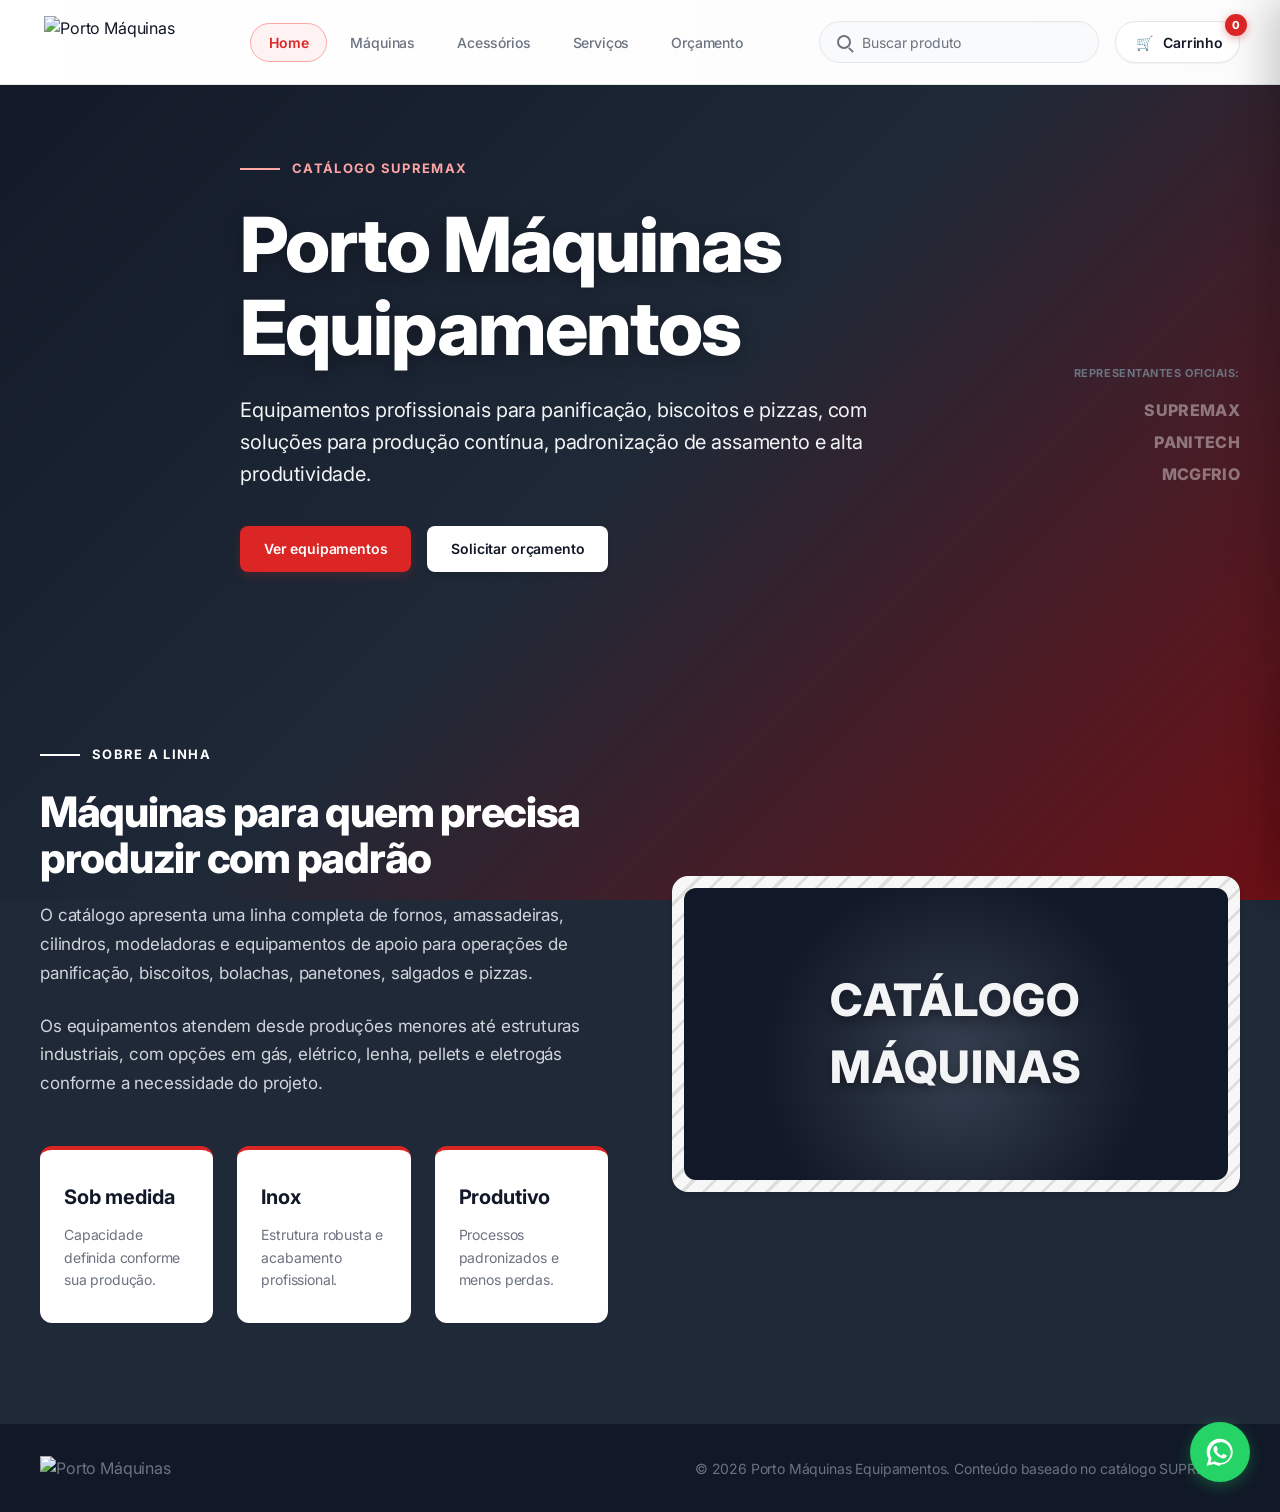
==== commit e05c8d14: "feat: change filter buttons to brands supremax, panitech, mcgfrio" ====
--- a/index.html
+++ b/index.html
@@ -7,9 +7,9 @@
     <title>Porto Máquinas - Equipamentos Industriais para Panificação</title>
     <meta name="description" content="Catálogo SUPREMAX da Porto Máquinas: Equipamentos profissionais para panificação, biscoitos e pizzas. Soluções para produção contínua e alta produtividade.">
     
-    <link rel="stylesheet" href="./css/cores/colors.css?v=28">
-    <link rel="stylesheet" href="./css/index.css?v=28" />
-    <link rel="stylesheet" href="./css/animations.css?v=28" />
+    <link rel="stylesheet" href="./css/cores/colors.css?v=30">
+    <link rel="stylesheet" href="./css/index.css?v=30" />
+    <link rel="stylesheet" href="./css/animations.css?v=30" />
     <link rel="shortcut icon" href="/favicon.svg"/>
     
     <link rel="preconnect" href="https://fonts.googleapis.com">
@@ -57,14 +57,14 @@
                     <button onclick="window.location.href='maquinas.html'">Ver equipamentos</button>
                     <button class="secondary" onclick="window.location.href='orcamento.html'">Solicitar orçamento</button>
                 </div>
-                
-                <div class="representantes-band panel-enter" style="animation-delay: 0.3s;">
-                    <span class="rep-title">Representantes Oficiais:</span>
-                    <div class="rep-logos">
-                        <strong>Supremax</strong>
-                        <strong>Panitech</strong>
-                        <strong>MCGfrio</strong>
-                    </div>
+            </div>
+            
+            <div class="representantes-band panel-enter" style="animation-delay: 0.3s;">
+                <span class="rep-title">Representantes Oficiais:</span>
+                <div class="rep-logos">
+                    <strong>Supremax</strong>
+                    <strong>Panitech</strong>
+                    <strong>MCGfrio</strong>
                 </div>
             </div>
         </section>
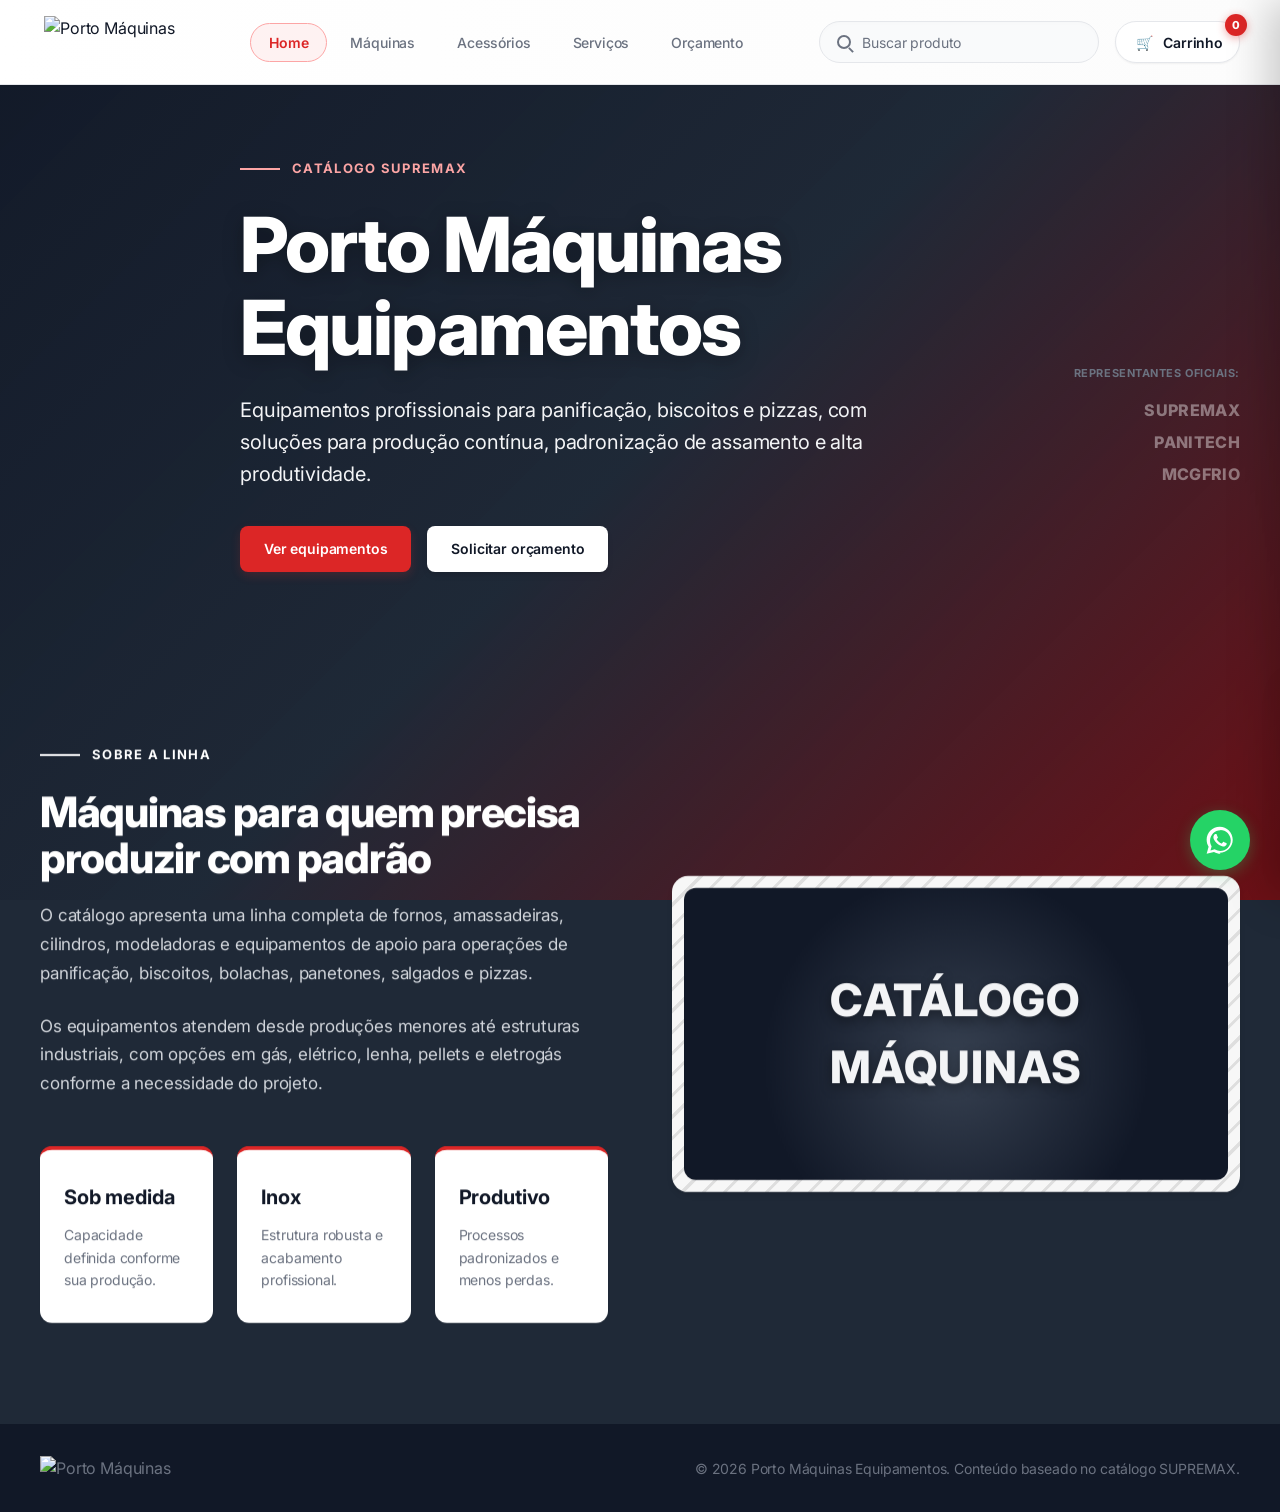
==== commit 47a20b92: "fix: remove transform from body animation to fix whatsapp fixed position" ====
--- a/index.html
+++ b/index.html
@@ -7,9 +7,9 @@
     <title>Porto Máquinas - Equipamentos Industriais para Panificação</title>
     <meta name="description" content="Catálogo SUPREMAX da Porto Máquinas: Equipamentos profissionais para panificação, biscoitos e pizzas. Soluções para produção contínua e alta produtividade.">
     
-    <link rel="stylesheet" href="./css/cores/colors.css?v=30">
-    <link rel="stylesheet" href="./css/index.css?v=30" />
-    <link rel="stylesheet" href="./css/animations.css?v=30" />
+    <link rel="stylesheet" href="./css/cores/colors.css?v=33">
+    <link rel="stylesheet" href="./css/index.css?v=33" />
+    <link rel="stylesheet" href="./css/animations.css?v=33" />
     <link rel="shortcut icon" href="/favicon.svg"/>
     
     <link rel="preconnect" href="https://fonts.googleapis.com">
@@ -62,9 +62,9 @@
             <div class="representantes-band panel-enter" style="animation-delay: 0.3s;">
                 <span class="rep-title">Representantes Oficiais:</span>
                 <div class="rep-logos">
-                    <strong>Supremax</strong>
-                    <strong>Panitech</strong>
-                    <strong>MCGfrio</strong>
+                    <a href="maquinas.html?filter=supremax" style="text-decoration:none;"><strong>Supremax</strong></a>
+                    <a href="maquinas.html?filter=panitech" style="text-decoration:none;"><strong>Panitech</strong></a>
+                    <a href="maquinas.html?filter=mcgfrio" style="text-decoration:none;"><strong>MCGfrio</strong></a>
                 </div>
             </div>
         </section>
--- a/css/animations.css
+++ b/css/animations.css
@@ -233,11 +233,11 @@
 }
 
 @keyframes fadeInPage {
-    from { opacity: 0; transform: translateY(10px); }
-    to { opacity: 1; transform: translateY(0); }
+    from { opacity: 0; }
+    to { opacity: 1; }
 }
 
 @keyframes fadeOutPage {
-    from { opacity: 1; transform: translateY(0); }
-    to { opacity: 0; transform: translateY(-10px); }
-}
+    from { opacity: 1; }
+    to { opacity: 0; }
+}
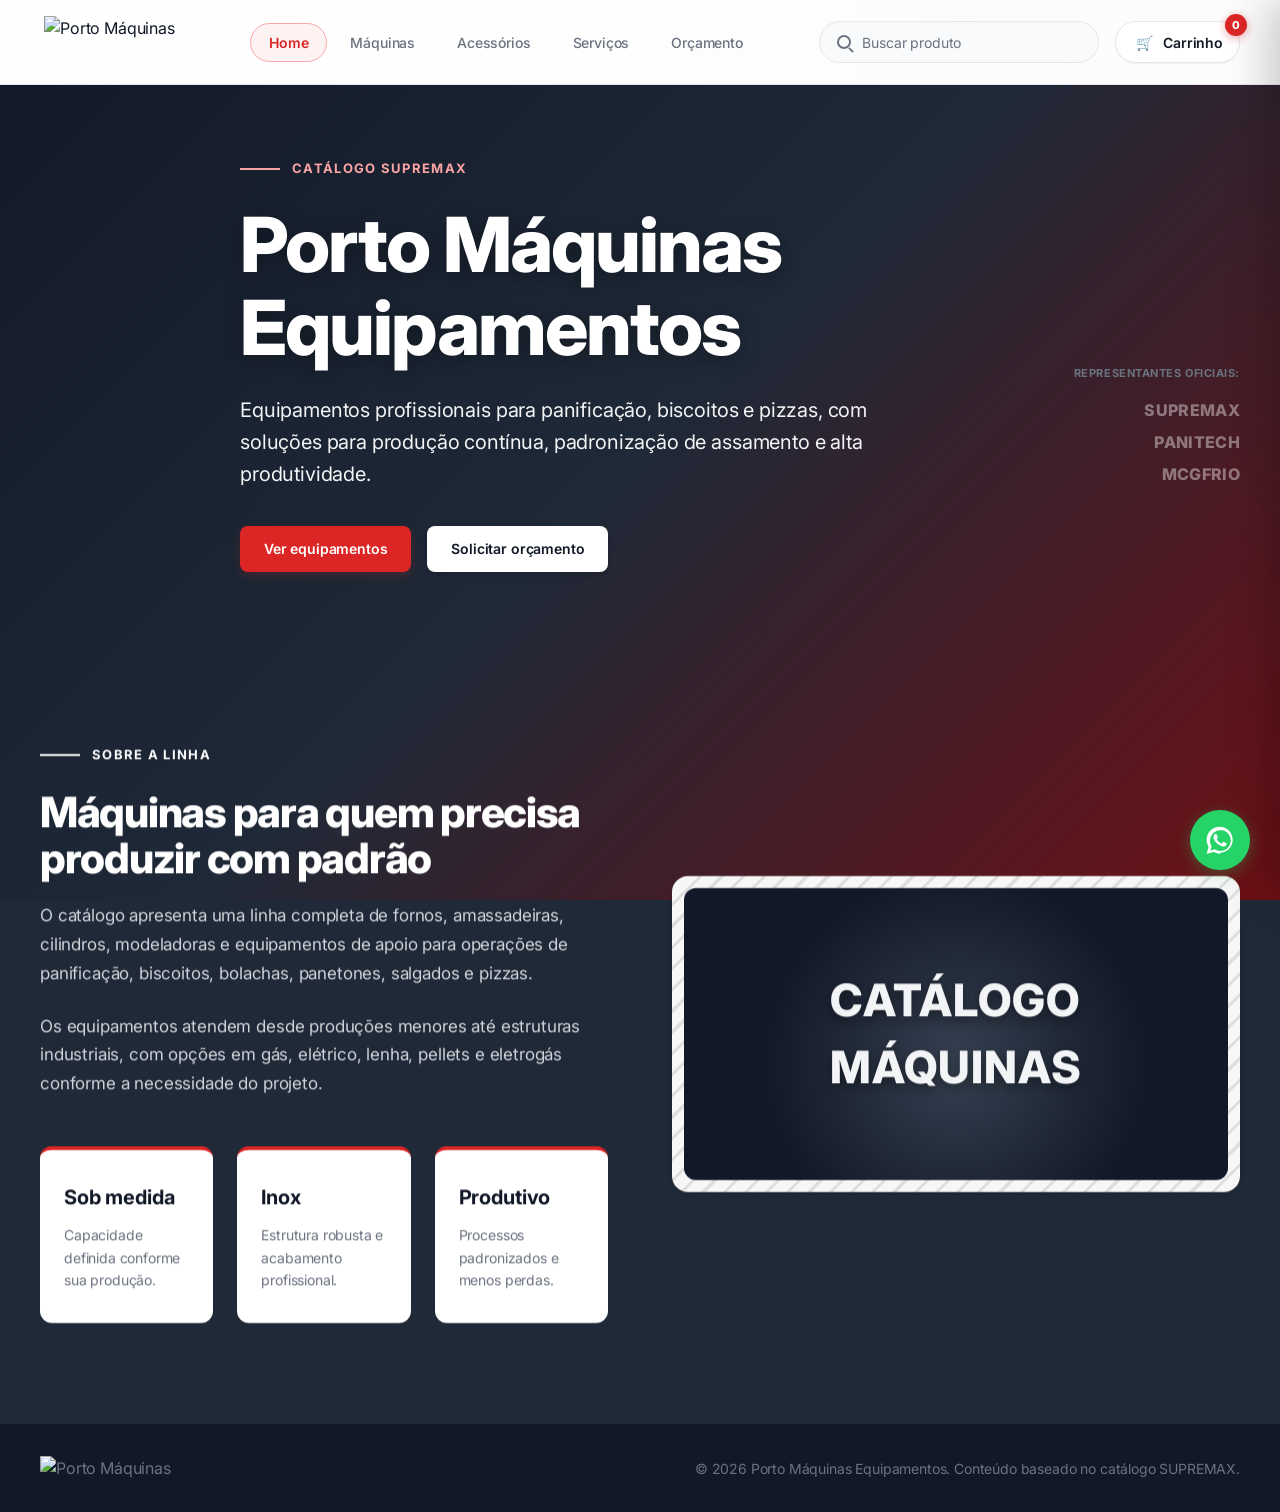
==== commit 12e3dd5d: "fix: set cart quantity color to dark" ====
--- a/index.html
+++ b/index.html
@@ -7,9 +7,9 @@
     <title>Porto Máquinas - Equipamentos Industriais para Panificação</title>
     <meta name="description" content="Catálogo SUPREMAX da Porto Máquinas: Equipamentos profissionais para panificação, biscoitos e pizzas. Soluções para produção contínua e alta produtividade.">
     
-    <link rel="stylesheet" href="./css/cores/colors.css?v=33">
-    <link rel="stylesheet" href="./css/index.css?v=33" />
-    <link rel="stylesheet" href="./css/animations.css?v=33" />
+    <link rel="stylesheet" href="./css/cores/colors.css?v=35">
+    <link rel="stylesheet" href="./css/index.css?v=35" />
+    <link rel="stylesheet" href="./css/animations.css?v=35" />
     <link rel="shortcut icon" href="/favicon.svg"/>
     
     <link rel="preconnect" href="https://fonts.googleapis.com">
--- a/css/index.css
+++ b/css/index.css
@@ -827,13 +827,17 @@
   background: transparent;
   border: 0;
   width: 32px;
-  height: 100%;
-  font-size: 14px;
-  font-weight: 600;
+  height: 32px;
+  display: flex;
+  align-items: center;
+  justify-content: center;
+  cursor: pointer;
+  font-size: 16px;
   color: var(--ink);
+  transition: var(--transition);
 }
 .qty-btn:hover { background: var(--paper); }
-.qty-val { width: 32px; text-align: center; font-size: 13px; font-weight: 600; }
+.qty-val { width: 32px; text-align: center; font-size: 13px; font-weight: 600; color: var(--ink); }
 .cart-item-remove { background: transparent; border: 0; color: var(--muted); font-size: 12px; font-weight: 500; }
 .cart-item-remove:hover { color: var(--red); text-decoration: underline; }
 
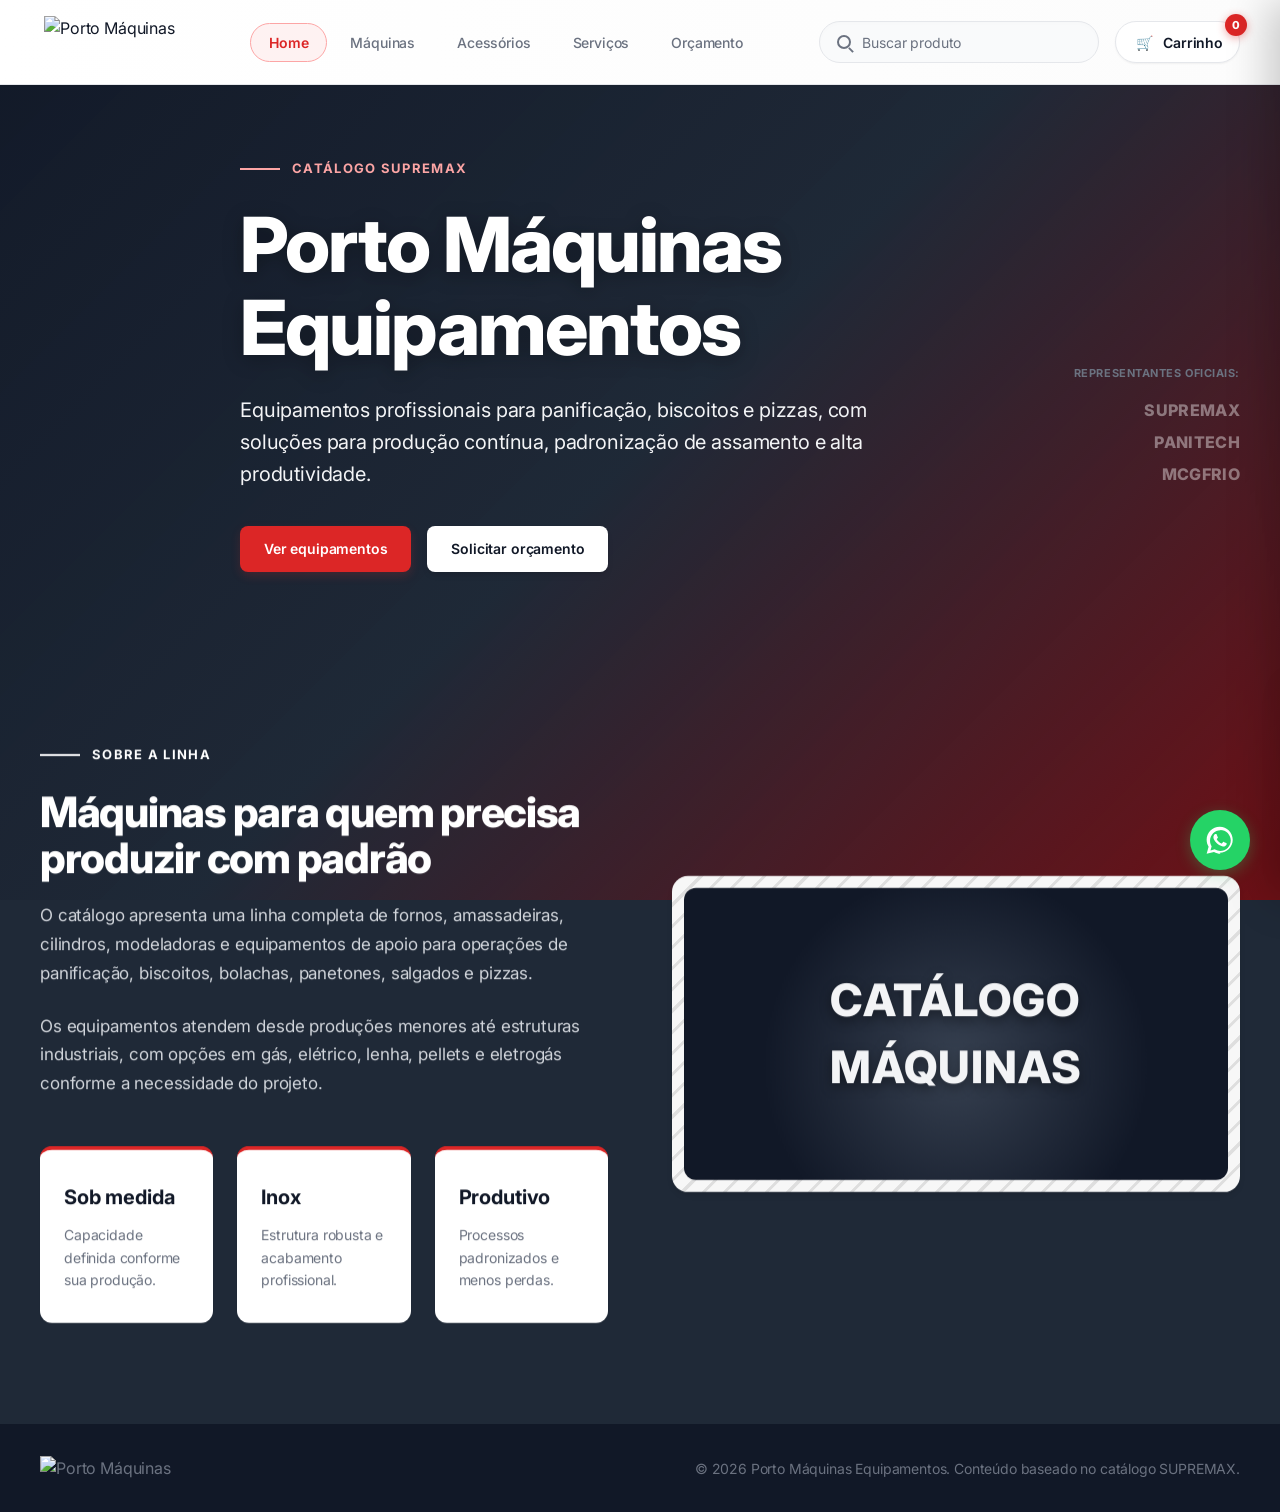
==== commit ca841ca0: "chore: add placeholder image for aplicador-antimofo" ====
--- a/index.html
+++ b/index.html
@@ -7,9 +7,9 @@
     <title>Porto Máquinas - Equipamentos Industriais para Panificação</title>
     <meta name="description" content="Catálogo SUPREMAX da Porto Máquinas: Equipamentos profissionais para panificação, biscoitos e pizzas. Soluções para produção contínua e alta produtividade.">
     
-    <link rel="stylesheet" href="./css/cores/colors.css?v=35">
-    <link rel="stylesheet" href="./css/index.css?v=35" />
-    <link rel="stylesheet" href="./css/animations.css?v=35" />
+    <link rel="stylesheet" href="./css/cores/colors.css?v=37">
+    <link rel="stylesheet" href="./css/index.css?v=37" />
+    <link rel="stylesheet" href="./css/animations.css?v=37" />
     <link rel="shortcut icon" href="/favicon.svg"/>
     
     <link rel="preconnect" href="https://fonts.googleapis.com">
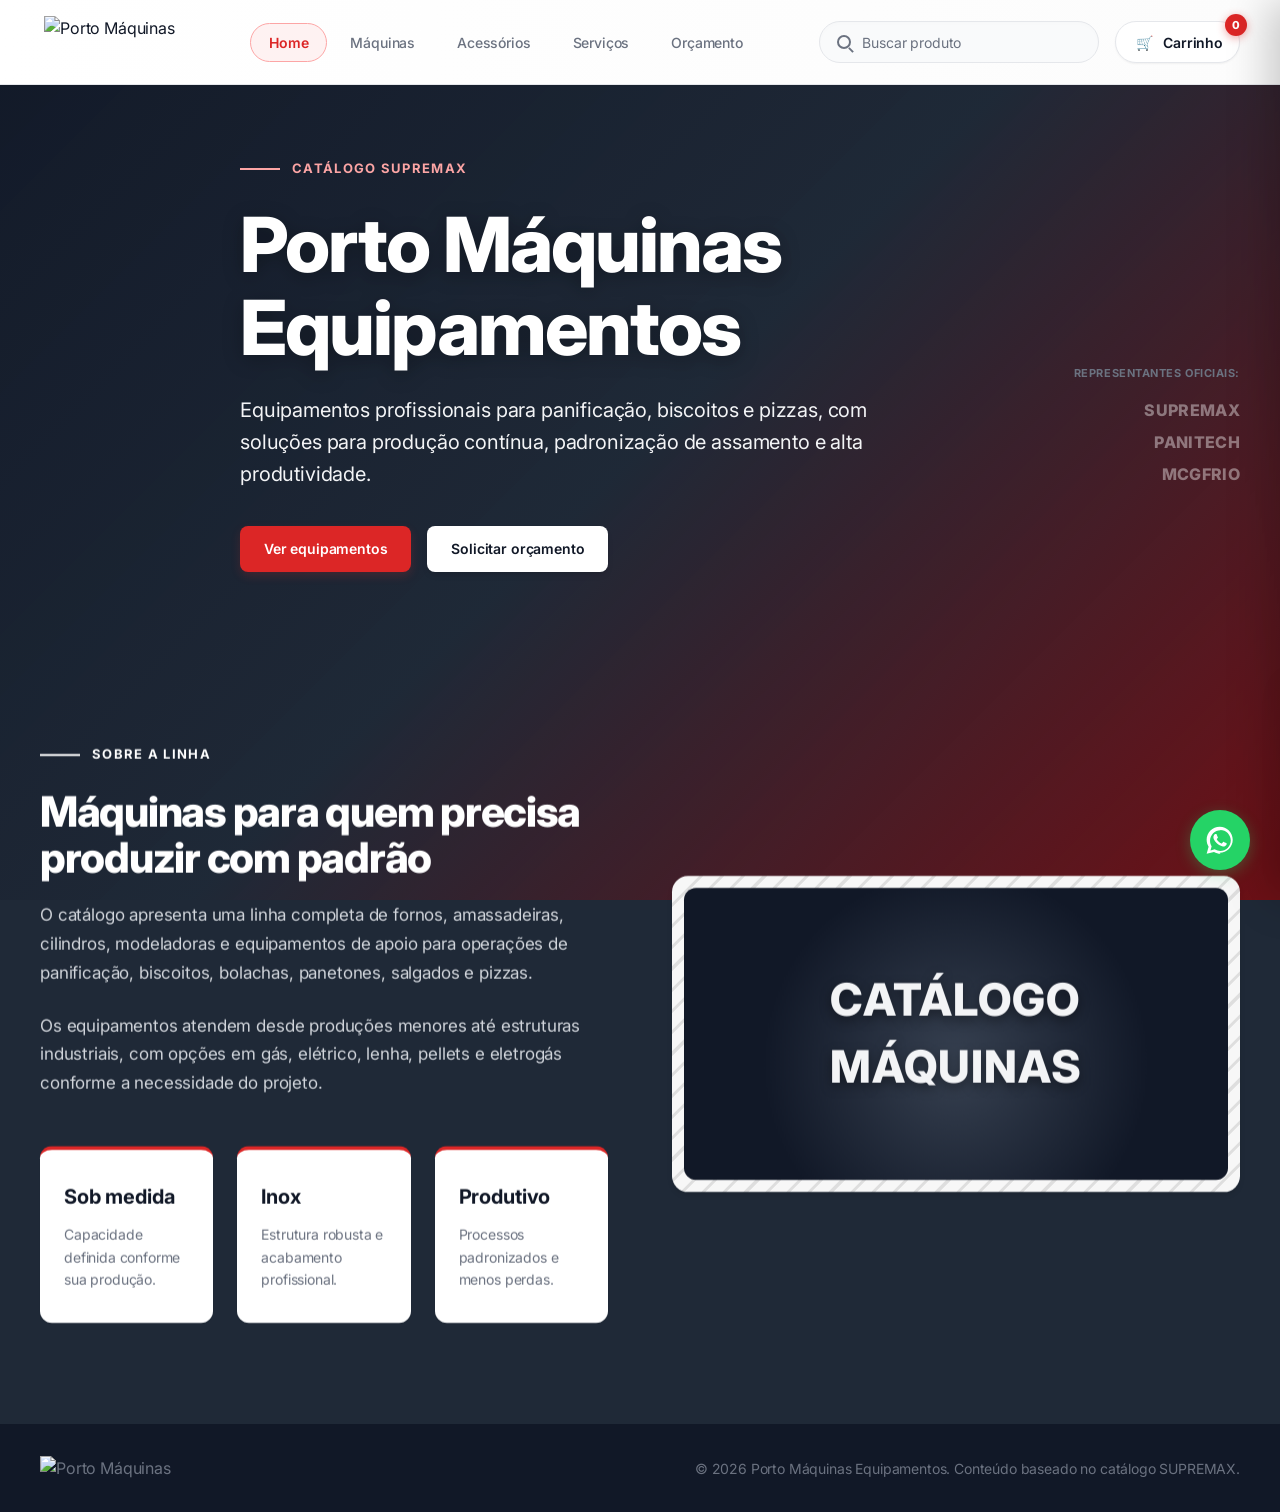
==== commit ece5731c: "feat: add specifications for Aplicador de Antimofo" ====
--- a/index.html
+++ b/index.html
@@ -7,9 +7,9 @@
     <title>Porto Máquinas - Equipamentos Industriais para Panificação</title>
     <meta name="description" content="Catálogo SUPREMAX da Porto Máquinas: Equipamentos profissionais para panificação, biscoitos e pizzas. Soluções para produção contínua e alta produtividade.">
     
-    <link rel="stylesheet" href="./css/cores/colors.css?v=37">
-    <link rel="stylesheet" href="./css/index.css?v=37" />
-    <link rel="stylesheet" href="./css/animations.css?v=37" />
+    <link rel="stylesheet" href="./css/cores/colors.css?v=38">
+    <link rel="stylesheet" href="./css/index.css?v=38" />
+    <link rel="stylesheet" href="./css/animations.css?v=38" />
     <link rel="shortcut icon" href="/favicon.svg"/>
     
     <link rel="preconnect" href="https://fonts.googleapis.com">
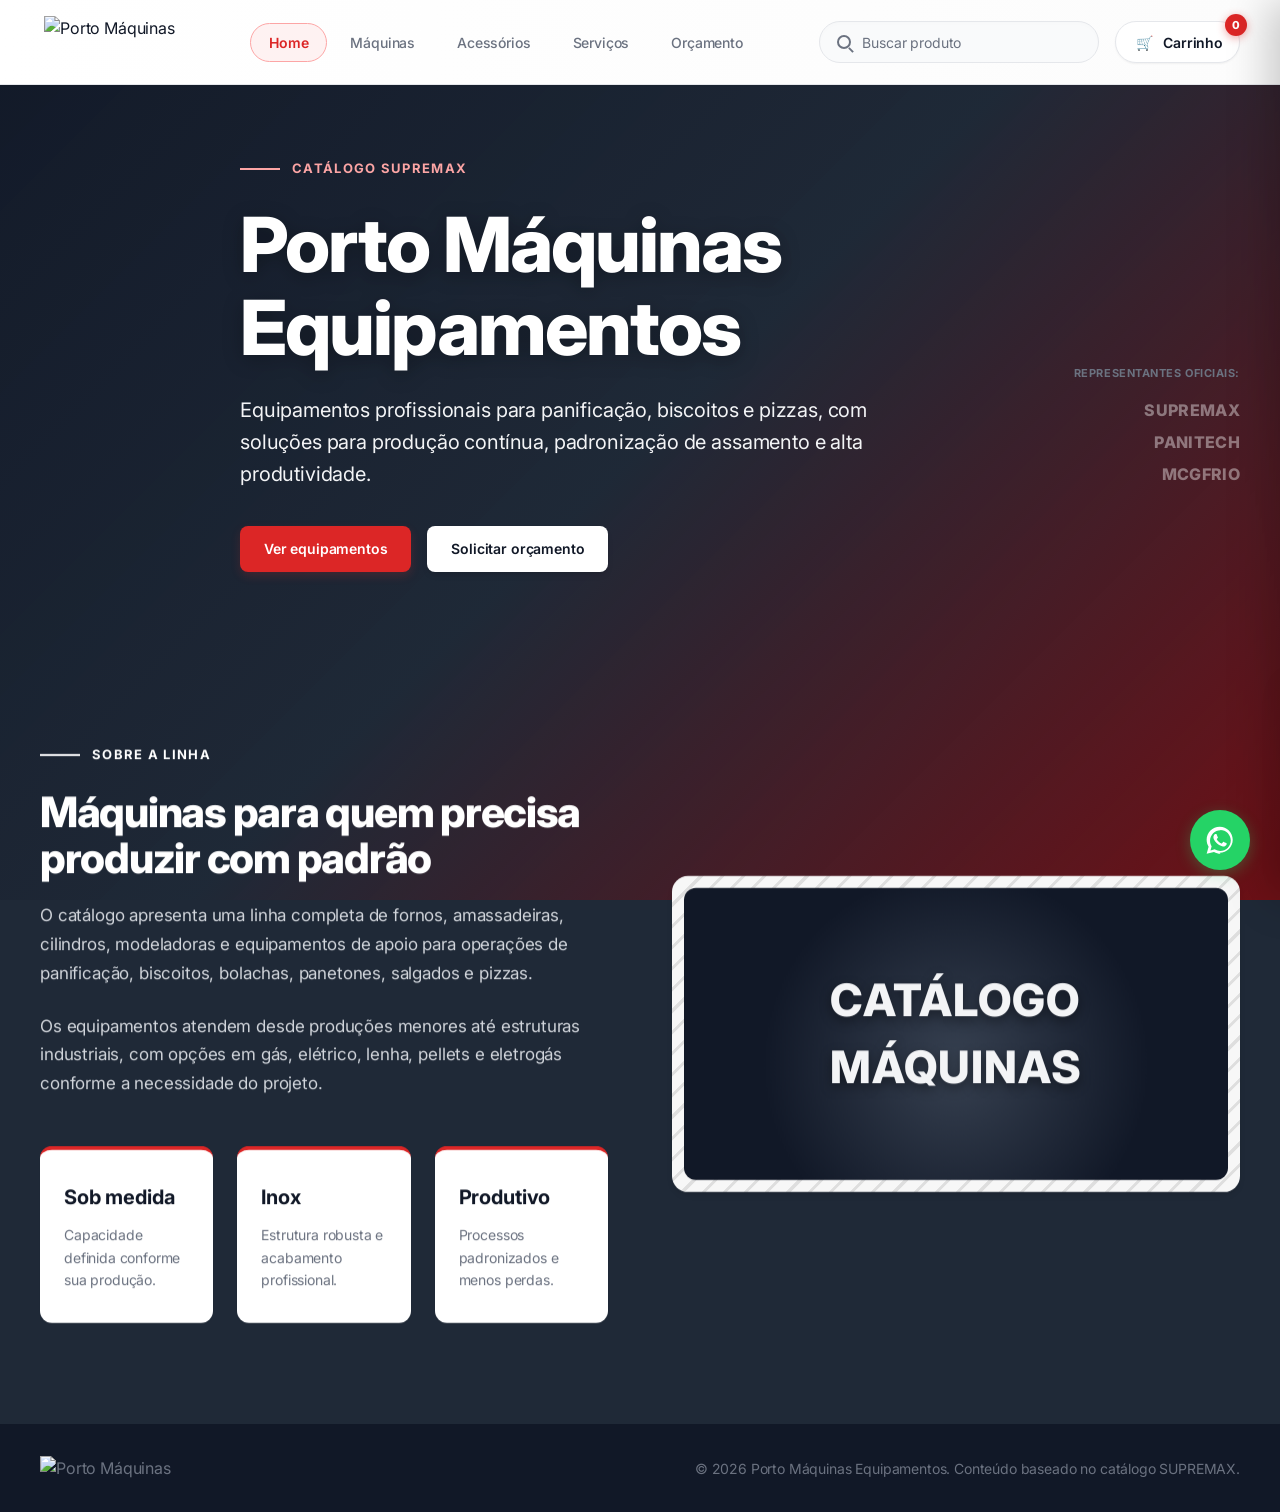
==== commit 99bad5ef: "fix: bust cache on aplicador antimofo image" ====
--- a/index.html
+++ b/index.html
@@ -7,9 +7,9 @@
     <title>Porto Máquinas - Equipamentos Industriais para Panificação</title>
     <meta name="description" content="Catálogo SUPREMAX da Porto Máquinas: Equipamentos profissionais para panificação, biscoitos e pizzas. Soluções para produção contínua e alta produtividade.">
     
-    <link rel="stylesheet" href="./css/cores/colors.css?v=38">
-    <link rel="stylesheet" href="./css/index.css?v=38" />
-    <link rel="stylesheet" href="./css/animations.css?v=38" />
+    <link rel="stylesheet" href="./css/cores/colors.css?v=39">
+    <link rel="stylesheet" href="./css/index.css?v=39" />
+    <link rel="stylesheet" href="./css/animations.css?v=39" />
     <link rel="shortcut icon" href="/favicon.svg"/>
     
     <link rel="preconnect" href="https://fonts.googleapis.com">
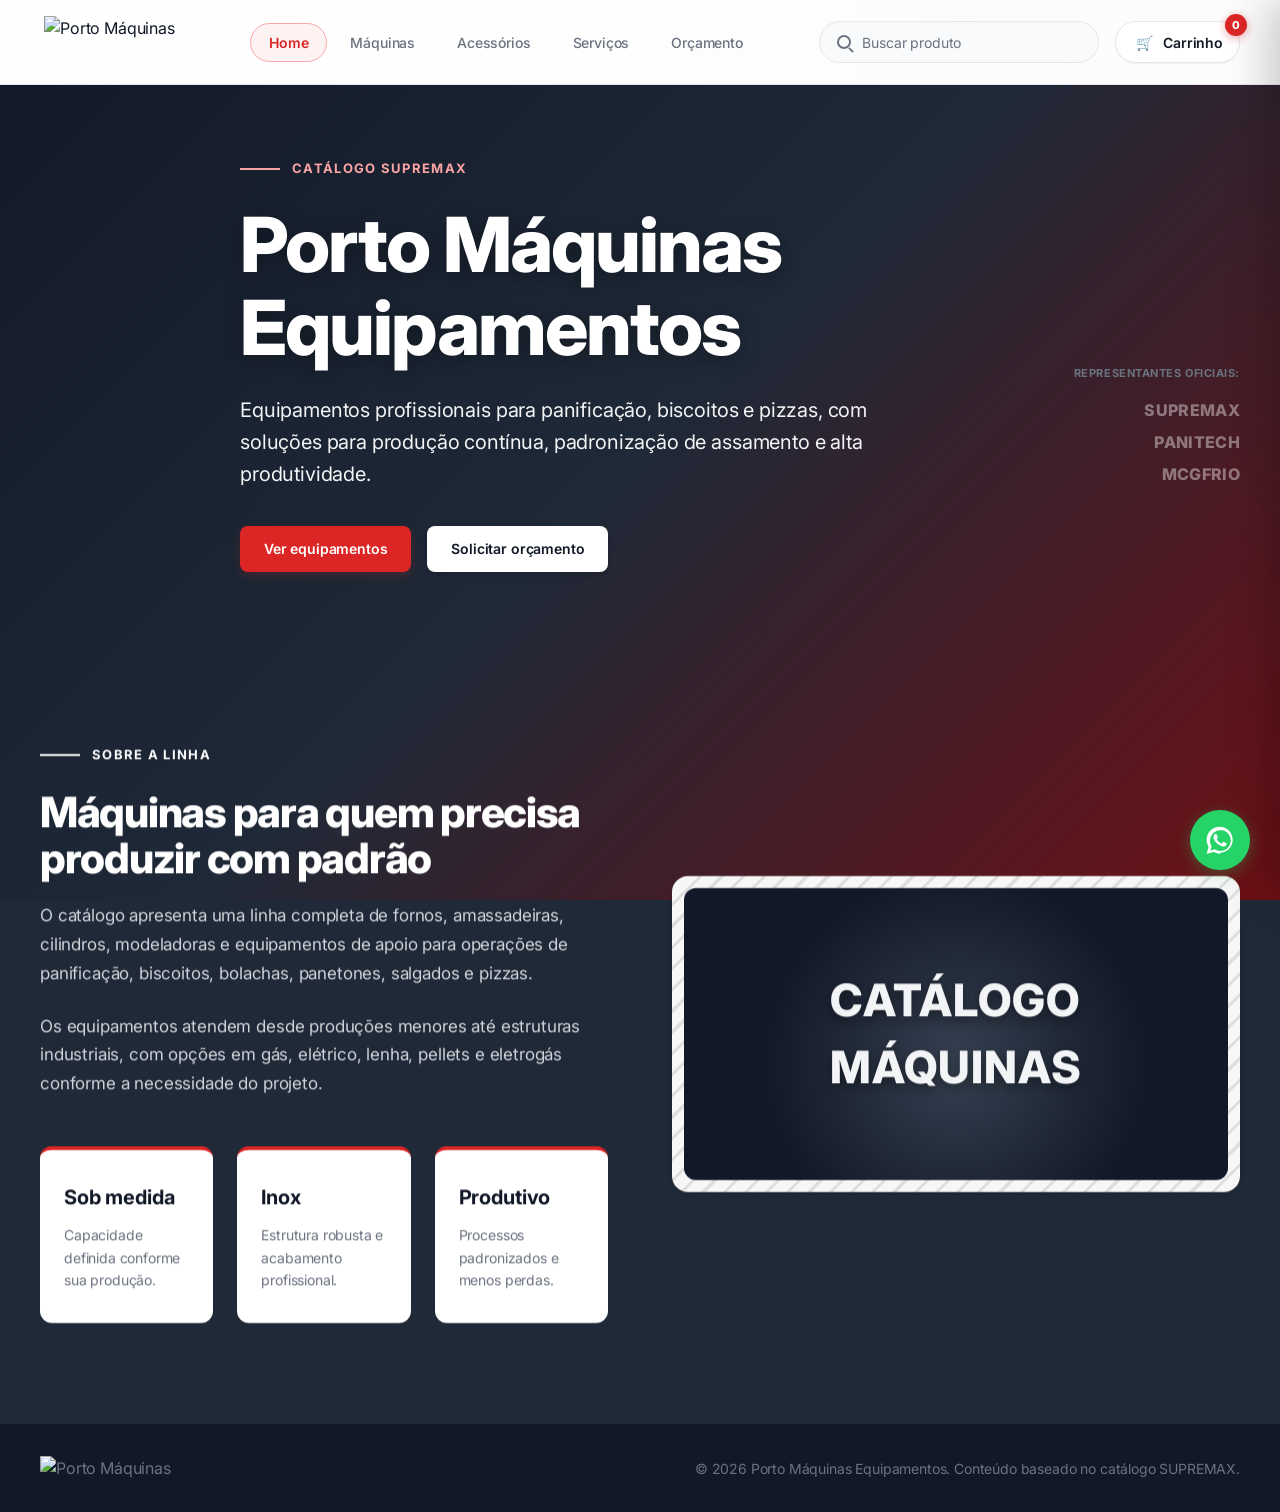
==== commit 6ceed3e9: "feat: add 7 new Panitech production lines" ====
--- a/index.html
+++ b/index.html
@@ -7,9 +7,9 @@
     <title>Porto Máquinas - Equipamentos Industriais para Panificação</title>
     <meta name="description" content="Catálogo SUPREMAX da Porto Máquinas: Equipamentos profissionais para panificação, biscoitos e pizzas. Soluções para produção contínua e alta produtividade.">
     
-    <link rel="stylesheet" href="./css/cores/colors.css?v=39">
-    <link rel="stylesheet" href="./css/index.css?v=39" />
-    <link rel="stylesheet" href="./css/animations.css?v=39" />
+    <link rel="stylesheet" href="./css/cores/colors.css?v=40">
+    <link rel="stylesheet" href="./css/index.css?v=40" />
+    <link rel="stylesheet" href="./css/animations.css?v=40" />
     <link rel="shortcut icon" href="/favicon.svg"/>
     
     <link rel="preconnect" href="https://fonts.googleapis.com">
